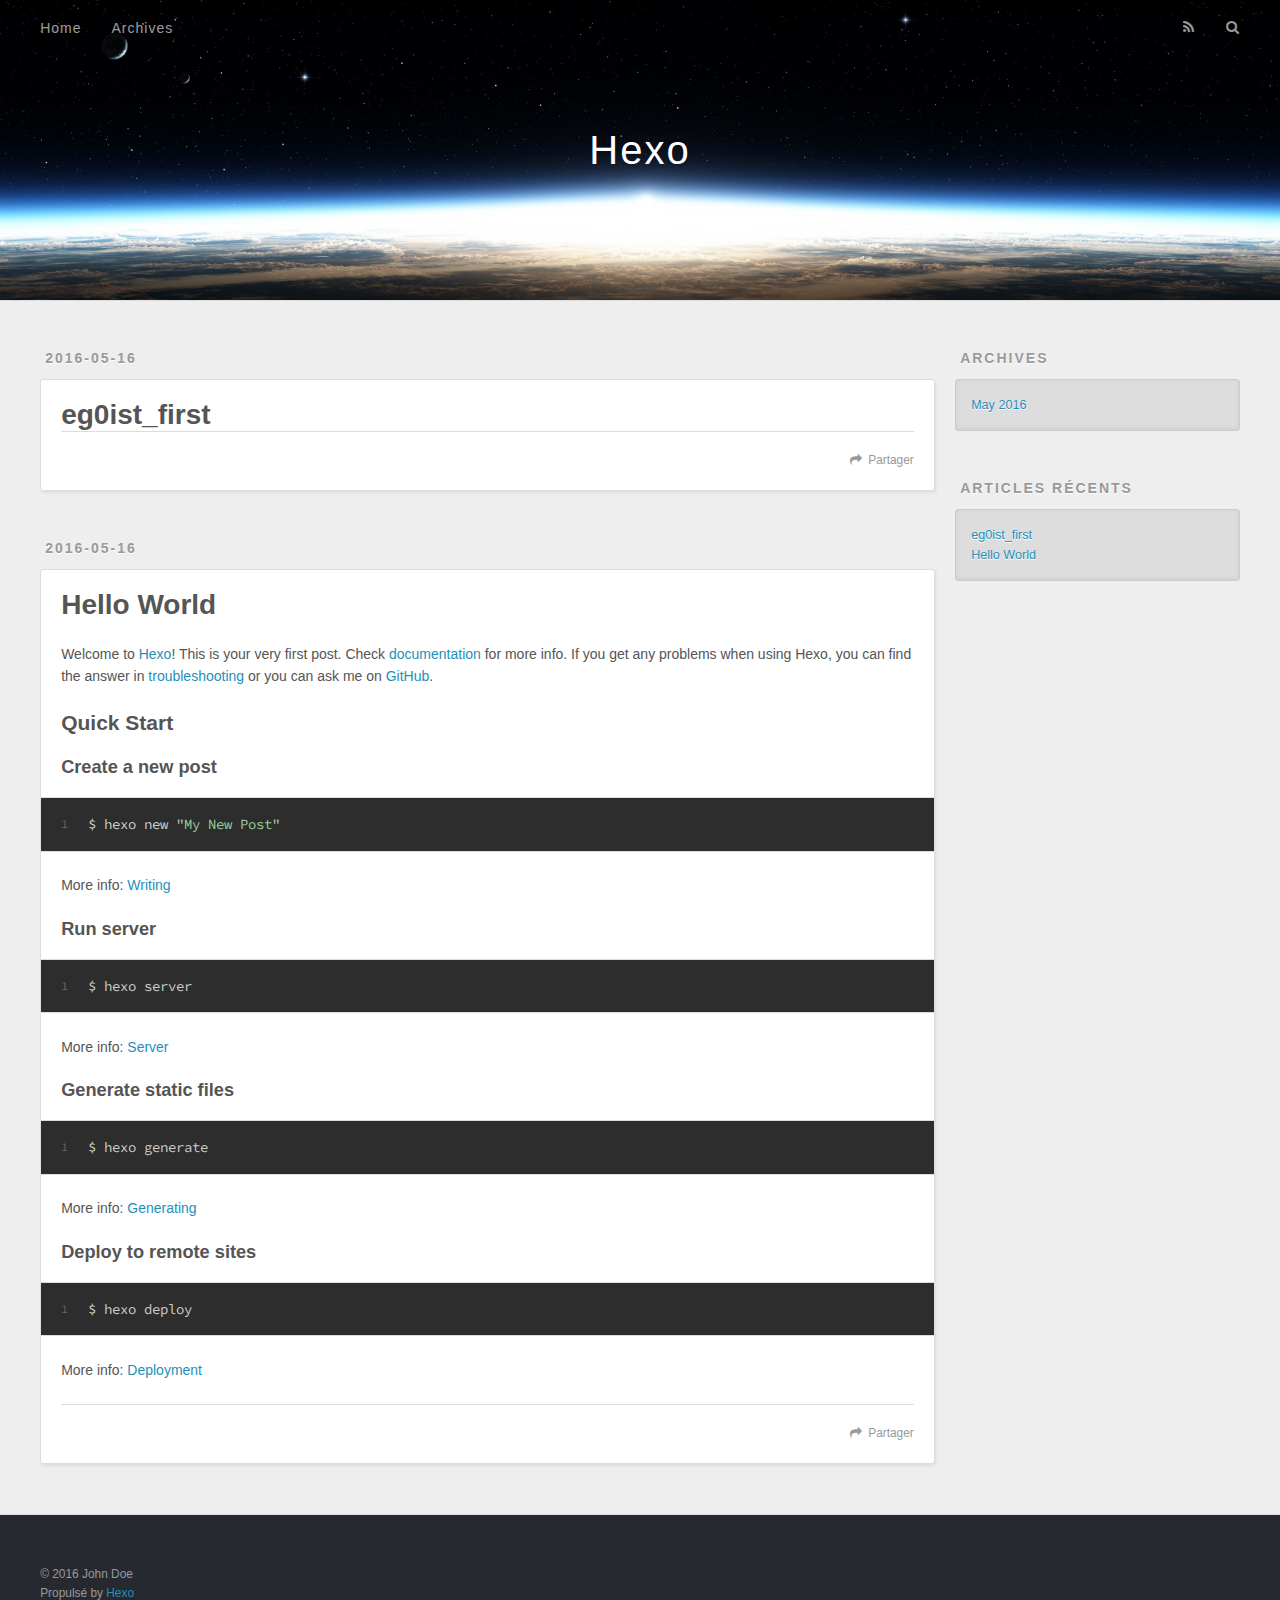
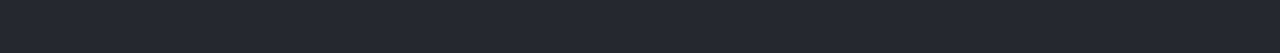
==== index.html @ 29743bec "Site updated: 2016-05-16 15:05:00" ====
<!DOCTYPE html>
<html>
<head>
  <meta charset="utf-8">
  
  <title>Hexo</title>
  <meta name="viewport" content="width=device-width, initial-scale=1, maximum-scale=1">
  <meta name="description">
<meta property="og:type" content="website">
<meta property="og:title" content="Hexo">
<meta property="og:url" content="http://yoursite.com/index.html">
<meta property="og:site_name" content="Hexo">
<meta property="og:description">
<meta name="twitter:card" content="summary">
<meta name="twitter:title" content="Hexo">
<meta name="twitter:description">
  
    <link rel="alternate" href="/atom.xml" title="Hexo" type="application/atom+xml">
  
  
    <link rel="icon" href="/favicon.png">
  
  
    <link href="//fonts.googleapis.com/css?family=Source+Code+Pro" rel="stylesheet" type="text/css">
  
  <link rel="stylesheet" href="/css/style.css">
  

</head>

<body>
  <div id="container">
    <div id="wrap">
      <header id="header">
  <div id="banner"></div>
  <div id="header-outer" class="outer">
    <div id="header-title" class="inner">
      <h1 id="logo-wrap">
        <a href="/" id="logo">Hexo</a>
      </h1>
      
    </div>
    <div id="header-inner" class="inner">
      <nav id="main-nav">
        <a id="main-nav-toggle" class="nav-icon"></a>
        
          <a class="main-nav-link" href="/">Home</a>
        
          <a class="main-nav-link" href="/archives">Archives</a>
        
      </nav>
      <nav id="sub-nav">
        
          <a id="nav-rss-link" class="nav-icon" href="/atom.xml" title="Flux RSS"></a>
        
        <a id="nav-search-btn" class="nav-icon" title="Rechercher"></a>
      </nav>
      <div id="search-form-wrap">
        <form action="//google.com/search" method="get" accept-charset="UTF-8" class="search-form"><input type="search" name="q" results="0" class="search-form-input" placeholder="Search"><button type="submit" class="search-form-submit">&#xF002;</button><input type="hidden" name="sitesearch" value="http://yoursite.com"></form>
      </div>
    </div>
  </div>
</header>
      <div class="outer">
        <section id="main">
  
    <article id="post-eg0ist-first" class="article article-type-post" itemscope itemprop="blogPost">
  <div class="article-meta">
    <a href="/2016/05/16/eg0ist-first/" class="article-date">
  <time datetime="2016-05-16T05:38:10.000Z" itemprop="datePublished">2016-05-16</time>
</a>
    
  </div>
  <div class="article-inner">
    
    
      <header class="article-header">
        
  
    <h1 itemprop="name">
      <a class="article-title" href="/2016/05/16/eg0ist-first/">eg0ist_first</a>
    </h1>
  

      </header>
    
    <div class="article-entry" itemprop="articleBody">
      
        
      
    </div>
    <footer class="article-footer">
      <a data-url="http://yoursite.com/2016/05/16/eg0ist-first/" data-id="cio9nic4m00001od2yfkl1qhm" class="article-share-link">Partager</a>
      
      
    </footer>
  </div>
  
</article>


  
    <article id="post-hello-world" class="article article-type-post" itemscope itemprop="blogPost">
  <div class="article-meta">
    <a href="/2016/05/16/hello-world/" class="article-date">
  <time datetime="2016-05-16T05:32:53.711Z" itemprop="datePublished">2016-05-16</time>
</a>
    
  </div>
  <div class="article-inner">
    
    
      <header class="article-header">
        
  
    <h1 itemprop="name">
      <a class="article-title" href="/2016/05/16/hello-world/">Hello World</a>
    </h1>
  

      </header>
    
    <div class="article-entry" itemprop="articleBody">
      
        <p>Welcome to <a href="https://hexo.io/" target="_blank" rel="external">Hexo</a>! This is your very first post. Check <a href="https://hexo.io/docs/" target="_blank" rel="external">documentation</a> for more info. If you get any problems when using Hexo, you can find the answer in <a href="https://hexo.io/docs/troubleshooting.html" target="_blank" rel="external">troubleshooting</a> or you can ask me on <a href="https://github.com/hexojs/hexo/issues" target="_blank" rel="external">GitHub</a>.</p>
<h2 id="Quick-Start"><a href="#Quick-Start" class="headerlink" title="Quick Start"></a>Quick Start</h2><h3 id="Create-a-new-post"><a href="#Create-a-new-post" class="headerlink" title="Create a new post"></a>Create a new post</h3><figure class="highlight bash"><table><tr><td class="gutter"><pre><span class="line">1</span><br></pre></td><td class="code"><pre><span class="line">$ hexo new <span class="string">"My New Post"</span></span><br></pre></td></tr></table></figure>
<p>More info: <a href="https://hexo.io/docs/writing.html" target="_blank" rel="external">Writing</a></p>
<h3 id="Run-server"><a href="#Run-server" class="headerlink" title="Run server"></a>Run server</h3><figure class="highlight bash"><table><tr><td class="gutter"><pre><span class="line">1</span><br></pre></td><td class="code"><pre><span class="line">$ hexo server</span><br></pre></td></tr></table></figure>
<p>More info: <a href="https://hexo.io/docs/server.html" target="_blank" rel="external">Server</a></p>
<h3 id="Generate-static-files"><a href="#Generate-static-files" class="headerlink" title="Generate static files"></a>Generate static files</h3><figure class="highlight bash"><table><tr><td class="gutter"><pre><span class="line">1</span><br></pre></td><td class="code"><pre><span class="line">$ hexo generate</span><br></pre></td></tr></table></figure>
<p>More info: <a href="https://hexo.io/docs/generating.html" target="_blank" rel="external">Generating</a></p>
<h3 id="Deploy-to-remote-sites"><a href="#Deploy-to-remote-sites" class="headerlink" title="Deploy to remote sites"></a>Deploy to remote sites</h3><figure class="highlight bash"><table><tr><td class="gutter"><pre><span class="line">1</span><br></pre></td><td class="code"><pre><span class="line">$ hexo deploy</span><br></pre></td></tr></table></figure>
<p>More info: <a href="https://hexo.io/docs/deployment.html" target="_blank" rel="external">Deployment</a></p>

      
    </div>
    <footer class="article-footer">
      <a data-url="http://yoursite.com/2016/05/16/hello-world/" data-id="cio9nic4m00011od2crev8d1u" class="article-share-link">Partager</a>
      
      
    </footer>
  </div>
  
</article>


  

</section>
        
          <aside id="sidebar">
  
    

  
    

  
    
  
    
  <div class="widget-wrap">
    <h3 class="widget-title">Archives</h3>
    <div class="widget">
      <ul class="archive-list"><li class="archive-list-item"><a class="archive-list-link" href="/archives/2016/05/">May 2016</a></li></ul>
    </div>
  </div>


  
    
  <div class="widget-wrap">
    <h3 class="widget-title">Articles récents</h3>
    <div class="widget">
      <ul>
        
          <li>
            <a href="/2016/05/16/eg0ist-first/">eg0ist_first</a>
          </li>
        
          <li>
            <a href="/2016/05/16/hello-world/">Hello World</a>
          </li>
        
      </ul>
    </div>
  </div>

  
</aside>
        
      </div>
      <footer id="footer">
  
  <div class="outer">
    <div id="footer-info" class="inner">
      &copy; 2016 John Doe<br>
      Propulsé by <a href="http://hexo.io/" target="_blank">Hexo</a>
    </div>
  </div>
</footer>
    </div>
    <nav id="mobile-nav">
  
    <a href="/" class="mobile-nav-link">Home</a>
  
    <a href="/archives" class="mobile-nav-link">Archives</a>
  
</nav>
    

<script src="//ajax.googleapis.com/ajax/libs/jquery/2.0.3/jquery.min.js"></script>


  <link rel="stylesheet" href="/fancybox/jquery.fancybox.css">
  <script src="/fancybox/jquery.fancybox.pack.js"></script>


<script src="/js/script.js"></script>

  </div>
</body>
</html>
---- css/style.css ----
body {
  width: 100%;
}
body:before,
body:after {
  content: "";
  display: table;
}
body:after {
  clear: both;
}
html,
body,
div,
span,
applet,
object,
iframe,
h1,
h2,
h3,
h4,
h5,
h6,
p,
blockquote,
pre,
a,
abbr,
acronym,
address,
big,
cite,
code,
del,
dfn,
em,
img,
ins,
kbd,
q,
s,
samp,
small,
strike,
strong,
sub,
sup,
tt,
var,
dl,
dt,
dd,
ol,
ul,
li,
fieldset,
form,
label,
legend,
table,
caption,
tbody,
tfoot,
thead,
tr,
th,
td {
  margin: 0;
  padding: 0;
  border: 0;
  outline: 0;
  font-weight: inherit;
  font-style: inherit;
  font-family: inherit;
  font-size: 100%;
  vertical-align: baseline;
}
body {
  line-height: 1;
  color: #000;
  background: #fff;
}
ol,
ul {
  list-style: none;
}
table {
  border-collapse: separate;
  border-spacing: 0;
  vertical-align: middle;
}
caption,
th,
td {
  text-align: left;
  font-weight: normal;
  vertical-align: middle;
}
a img {
  border: none;
}
input,
button {
  margin: 0;
  padding: 0;
}
input::-moz-focus-inner,
button::-moz-focus-inner {
  border: 0;
  padding: 0;
}
@font-face {
  font-family: FontAwesome;
  font-style: normal;
  font-weight: normal;
  src: url("fonts/fontawesome-webfont.eot?v=#4.0.3");
  src: url("fonts/fontawesome-webfont.eot?#iefix&v=#4.0.3") format("embedded-opentype"), url("fonts/fontawesome-webfont.woff?v=#4.0.3") format("woff"), url("fonts/fontawesome-webfont.ttf?v=#4.0.3") format("truetype"), url("fonts/fontawesome-webfont.svg#fontawesomeregular?v=#4.0.3") format("svg");
}
html,
body,
#container {
  height: 100%;
}
body {
  background: #eee;
  font: 14px "Helvetica Neue", Helvetica, Arial, sans-serif;
  -webkit-text-size-adjust: 100%;
}
.outer {
  max-width: 1220px;
  margin: 0 auto;
  padding: 0 20px;
}
.outer:before,
.outer:after {
  content: "";
  display: table;
}
.outer:after {
  clear: both;
}
.inner {
  display: inline;
  float: left;
  width: 98.33333333333333%;
  margin: 0 0.833333333333333%;
}
.left,
.alignleft {
  float: left;
}
.right,
.alignright {
  float: right;
}
.clear {
  clear: both;
}
#container {
  position: relative;
}
.mobile-nav-on {
  overflow: hidden;
}
#wrap {
  height: 100%;
  width: 100%;
  position: absolute;
  top: 0;
  left: 0;
  -webkit-transition: 0.2s ease-out;
  -moz-transition: 0.2s ease-out;
  -ms-transition: 0.2s ease-out;
  transition: 0.2s ease-out;
  z-index: 1;
  background: #eee;
}
.mobile-nav-on #wrap {
  left: 280px;
}
@media screen and (min-width: 768px) {
  #main {
    display: inline;
    float: left;
    width: 73.33333333333333%;
    margin: 0 0.833333333333333%;
  }
}
.article-date,
.article-category-link,
.archive-year,
.widget-title {
  text-decoration: none;
  text-transform: uppercase;
  letter-spacing: 2px;
  color: #999;
  margin-bottom: 1em;
  margin-left: 5px;
  line-height: 1em;
  text-shadow: 0 1px #fff;
  font-weight: bold;
}
.article-inner,
.archive-article-inner {
  background: #fff;
  -webkit-box-shadow: 1px 2px 3px #ddd;
  box-shadow: 1px 2px 3px #ddd;
  border: 1px solid #ddd;
  -webkit-border-radius: 3px;
  border-radius: 3px;
}
.article-entry h1,
.widget h1 {
  font-size: 2em;
}
.article-entry h2,
.widget h2 {
  font-size: 1.5em;
}
.article-entry h3,
.widget h3 {
  font-size: 1.3em;
}
.article-entry h4,
.widget h4 {
  font-size: 1.2em;
}
.article-entry h5,
.widget h5 {
  font-size: 1em;
}
.article-entry h6,
.widget h6 {
  font-size: 1em;
  color: #999;
}
.article-entry hr,
.widget hr {
  border: 1px dashed #ddd;
}
.article-entry strong,
.widget strong {
  font-weight: bold;
}
.article-entry em,
.widget em,
.article-entry cite,
.widget cite {
  font-style: italic;
}
.article-entry sup,
.widget sup,
.article-entry sub,
.widget sub {
  font-size: 0.75em;
  line-height: 0;
  position: relative;
  vertical-align: baseline;
}
.article-entry sup,
.widget sup {
  top: -0.5em;
}
.article-entry sub,
.widget sub {
  bottom: -0.2em;
}
.article-entry small,
.widget small {
  font-size: 0.85em;
}
.article-entry acronym,
.widget acronym,
.article-entry abbr,
.widget abbr {
  border-bottom: 1px dotted;
}
.article-entry ul,
.widget ul,
.article-entry ol,
.widget ol,
.article-entry dl,
.widget dl {
  margin: 0 20px;
  line-height: 1.6em;
}
.article-entry ul ul,
.widget ul ul,
.article-entry ol ul,
.widget ol ul,
.article-entry ul ol,
.widget ul ol,
.article-entry ol ol,
.widget ol ol {
  margin-top: 0;
  margin-bottom: 0;
}
.article-entry ul,
.widget ul {
  list-style: disc;
}
.article-entry ol,
.widget ol {
  list-style: decimal;
}
.article-entry dt,
.widget dt {
  font-weight: bold;
}
#header {
  height: 300px;
  position: relative;
  border-bottom: 1px solid #ddd;
}
#header:before,
#header:after {
  content: "";
  position: absolute;
  left: 0;
  right: 0;
  height: 40px;
}
#header:before {
  top: 0;
  background: -webkit-linear-gradient(rgba(0,0,0,0.2), transparent);
  background: -moz-linear-gradient(rgba(0,0,0,0.2), transparent);
  background: -ms-linear-gradient(rgba(0,0,0,0.2), transparent);
  background: linear-gradient(rgba(0,0,0,0.2), transparent);
}
#header:after {
  bottom: 0;
  background: -webkit-linear-gradient(transparent, rgba(0,0,0,0.2));
  background: -moz-linear-gradient(transparent, rgba(0,0,0,0.2));
  background: -ms-linear-gradient(transparent, rgba(0,0,0,0.2));
  background: linear-gradient(transparent, rgba(0,0,0,0.2));
}
#header-outer {
  height: 100%;
  position: relative;
}
#header-inner {
  position: relative;
  overflow: hidden;
}
#banner {
  position: absolute;
  top: 0;
  left: 0;
  width: 100%;
  height: 100%;
  background: url("images/banner.jpg") center #000;
  -webkit-background-size: cover;
  -moz-background-size: cover;
  background-size: cover;
  z-index: -1;
}
#header-title {
  text-align: center;
  height: 40px;
  position: absolute;
  top: 50%;
  left: 0;
  margin-top: -20px;
}
#logo,
#subtitle {
  text-decoration: none;
  color: #fff;
  font-weight: 300;
  text-shadow: 0 1px 4px rgba(0,0,0,0.3);
}
#logo {
  font-size: 40px;
  line-height: 40px;
  letter-spacing: 2px;
}
#subtitle {
  font-size: 16px;
  line-height: 16px;
  letter-spacing: 1px;
}
#subtitle-wrap {
  margin-top: 16px;
}
#main-nav {
  float: left;
  margin-left: -15px;
}
.nav-icon,
.main-nav-link {
  float: left;
  color: #fff;
  opacity: 0.6;
  text-decoration: none;
  text-shadow: 0 1px rgba(0,0,0,0.2);
  -webkit-transition: opacity 0.2s;
  -moz-transition: opacity 0.2s;
  -ms-transition: opacity 0.2s;
  transition: opacity 0.2s;
  display: block;
  padding: 20px 15px;
}
.nav-icon:hover,
.main-nav-link:hover {
  opacity: 1;
}
.nav-icon {
  font-family: FontAwesome;
  text-align: center;
  font-size: 14px;
  width: 14px;
  height: 14px;
  padding: 20px 15px;
  position: relative;
  cursor: pointer;
}
.main-nav-link {
  font-weight: 300;
  letter-spacing: 1px;
}
@media screen and (max-width: 479px) {
  .main-nav-link {
    display: none;
  }
}
#main-nav-toggle {
  display: none;
}
#main-nav-toggle:before {
  content: "\f0c9";
}
@media screen and (max-width: 479px) {
  #main-nav-toggle {
    display: block;
  }
}
#sub-nav {
  float: right;
  margin-right: -15px;
}
#nav-rss-link:before {
  content: "\f09e";
}
#nav-search-btn:before {
  content: "\f002";
}
#search-form-wrap {
  position: absolute;
  top: 15px;
  width: 150px;
  height: 30px;
  right: -150px;
  opacity: 0;
  -webkit-transition: 0.2s ease-out;
  -moz-transition: 0.2s ease-out;
  -ms-transition: 0.2s ease-out;
  transition: 0.2s ease-out;
}
#search-form-wrap.on {
  opacity: 1;
  right: 0;
}
@media screen and (max-width: 479px) {
  #search-form-wrap {
    width: 100%;
    right: -100%;
  }
}
.search-form {
  position: absolute;
  top: 0;
  left: 0;
  right: 0;
  background: #fff;
  padding: 5px 15px;
  -webkit-border-radius: 15px;
  border-radius: 15px;
  -webkit-box-shadow: 0 0 10px rgba(0,0,0,0.3);
  box-shadow: 0 0 10px rgba(0,0,0,0.3);
}
.search-form-input {
  border: none;
  background: none;
  color: #555;
  width: 100%;
  font: 13px "Helvetica Neue", Helvetica, Arial, sans-serif;
  outline: none;
}
.search-form-input::-webkit-search-results-decoration,
.search-form-input::-webkit-search-cancel-button {
  -webkit-appearance: none;
}
.search-form-submit {
  position: absolute;
  top: 50%;
  right: 10px;
  margin-top: -7px;
  font: 13px FontAwesome;
  border: none;
  background: none;
  color: #bbb;
  cursor: pointer;
}
.search-form-submit:hover,
.search-form-submit:focus {
  color: #777;
}
.article {
  margin: 50px 0;
}
.article-inner {
  overflow: hidden;
}
.article-meta:before,
.article-meta:after {
  content: "";
  display: table;
}
.article-meta:after {
  clear: both;
}
.article-date {
  float: left;
}
.article-category {
  float: left;
  line-height: 1em;
  color: #ccc;
  text-shadow: 0 1px #fff;
  margin-left: 8px;
}
.article-category:before {
  content: "\2022";
}
.article-category-link {
  margin: 0 12px 1em;
}
.article-header {
  padding: 20px 20px 0;
}
.article-title {
  text-decoration: none;
  font-size: 2em;
  font-weight: bold;
  color: #555;
  line-height: 1.1em;
  -webkit-transition: color 0.2s;
  -moz-transition: color 0.2s;
  -ms-transition: color 0.2s;
  transition: color 0.2s;
}
a.article-title:hover {
  color: #258fb8;
}
.article-entry {
  color: #555;
  padding: 0 20px;
}
.article-entry:before,
.article-entry:after {
  content: "";
  display: table;
}
.article-entry:after {
  clear: both;
}
.article-entry p,
.article-entry table {
  line-height: 1.6em;
  margin: 1.6em 0;
}
.article-entry h1,
.article-entry h2,
.article-entry h3,
.article-entry h4,
.article-entry h5,
.article-entry h6 {
  font-weight: bold;
}
.article-entry h1,
.article-entry h2,
.article-entry h3,
.article-entry h4,
.article-entry h5,
.article-entry h6 {
  line-height: 1.1em;
  margin: 1.1em 0;
}
.article-entry a {
  color: #258fb8;
  text-decoration: none;
}
.article-entry a:hover {
  text-decoration: underline;
}
.article-entry ul,
.article-entry ol,
.article-entry dl {
  margin-top: 1.6em;
  margin-bottom: 1.6em;
}
.article-entry img,
.article-entry video {
  max-width: 100%;
  height: auto;
  display: block;
  margin: auto;
}
.article-entry iframe {
  border: none;
}
.article-entry table {
  width: 100%;
  border-collapse: collapse;
  border-spacing: 0;
}
.article-entry th {
  font-weight: bold;
  border-bottom: 3px solid #ddd;
  padding-bottom: 0.5em;
}
.article-entry td {
  border-bottom: 1px solid #ddd;
  padding: 10px 0;
}
.article-entry blockquote {
  font-family: Georgia, "Times New Roman", serif;
  font-size: 1.4em;
  margin: 1.6em 20px;
  text-align: center;
}
.article-entry blockquote footer {
  font-size: 14px;
  margin: 1.6em 0;
  font-family: "Helvetica Neue", Helvetica, Arial, sans-serif;
}
.article-entry blockquote footer cite:before {
  content: "—";
  padding: 0 0.5em;
}
.article-entry .pullquote {
  text-align: left;
  width: 45%;
  margin: 0;
}
.article-entry .pullquote.left {
  margin-left: 0.5em;
  margin-right: 1em;
}
.article-entry .pullquote.right {
  margin-right: 0.5em;
  margin-left: 1em;
}
.article-entry .caption {
  color: #999;
  display: block;
  font-size: 0.9em;
  margin-top: 0.5em;
  position: relative;
  text-align: center;
}
.article-entry .video-container {
  position: relative;
  padding-top: 56.25%;
  height: 0;
  overflow: hidden;
}
.article-entry .video-container iframe,
.article-entry .video-container object,
.article-entry .video-container embed {
  position: absolute;
  top: 0;
  left: 0;
  width: 100%;
  height: 100%;
  margin-top: 0;
}
.article-more-link a {
  display: inline-block;
  line-height: 1em;
  padding: 6px 15px;
  -webkit-border-radius: 15px;
  border-radius: 15px;
  background: #eee;
  color: #999;
  text-shadow: 0 1px #fff;
  text-decoration: none;
}
.article-more-link a:hover {
  background: #258fb8;
  color: #fff;
  text-decoration: none;
  text-shadow: 0 1px #1e7293;
}
.article-footer {
  font-size: 0.85em;
  line-height: 1.6em;
  border-top: 1px solid #ddd;
  padding-top: 1.6em;
  margin: 0 20px 20px;
}
.article-footer:before,
.article-footer:after {
  content: "";
  display: table;
}
.article-footer:after {
  clear: both;
}
.article-footer a {
  color: #999;
  text-decoration: none;
}
.article-footer a:hover {
  color: #555;
}
.article-tag-list-item {
  float: left;
  margin-right: 10px;
}
.article-tag-list-link:before {
  content: "#";
}
.article-comment-link {
  float: right;
}
.article-comment-link:before {
  content: "\f075";
  font-family: FontAwesome;
  padding-right: 8px;
}
.article-share-link {
  cursor: pointer;
  float: right;
  margin-left: 20px;
}
.article-share-link:before {
  content: "\f064";
  font-family: FontAwesome;
  padding-right: 6px;
}
#article-nav {
  position: relative;
}
#article-nav:before,
#article-nav:after {
  content: "";
  display: table;
}
#article-nav:after {
  clear: both;
}
@media screen and (min-width: 768px) {
  #article-nav {
    margin: 50px 0;
  }
  #article-nav:before {
    width: 8px;
    height: 8px;
    position: absolute;
    top: 50%;
    left: 50%;
    margin-top: -4px;
    margin-left: -4px;
    content: "";
    -webkit-border-radius: 50%;
    border-radius: 50%;
    background: #ddd;
    -webkit-box-shadow: 0 1px 2px #fff;
    box-shadow: 0 1px 2px #fff;
  }
}
.article-nav-link-wrap {
  text-decoration: none;
  text-shadow: 0 1px #fff;
  color: #999;
  -webkit-box-sizing: border-box;
  -moz-box-sizing: border-box;
  box-sizing: border-box;
  margin-top: 50px;
  text-align: center;
  display: block;
}
.article-nav-link-wrap:hover {
  color: #555;
}
@media screen and (min-width: 768px) {
  .article-nav-link-wrap {
    width: 50%;
    margin-top: 0;
  }
}
@media screen and (min-width: 768px) {
  #article-nav-newer {
    float: left;
    text-align: right;
    padding-right: 20px;
  }
}
@media screen and (min-width: 768px) {
  #article-nav-older {
    float: right;
    text-align: left;
    padding-left: 20px;
  }
}
.article-nav-caption {
  text-transform: uppercase;
  letter-spacing: 2px;
  color: #ddd;
  line-height: 1em;
  font-weight: bold;
}
#article-nav-newer .article-nav-caption {
  margin-right: -2px;
}
.article-nav-title {
  font-size: 0.85em;
  line-height: 1.6em;
  margin-top: 0.5em;
}
.article-share-box {
  position: absolute;
  display: none;
  background: #fff;
  -webkit-box-shadow: 1px 2px 10px rgba(0,0,0,0.2);
  box-shadow: 1px 2px 10px rgba(0,0,0,0.2);
  -webkit-border-radius: 3px;
  border-radius: 3px;
  margin-left: -145px;
  overflow: hidden;
  z-index: 1;
}
.article-share-box.on {
  display: block;
}
.article-share-input {
  width: 100%;
  background: none;
  -webkit-box-sizing: border-box;
  -moz-box-sizing: border-box;
  box-sizing: border-box;
  font: 14px "Helvetica Neue", Helvetica, Arial, sans-serif;
  padding: 0 15px;
  color: #555;
  outline: none;
  border: 1px solid #ddd;
  -webkit-border-radius: 3px 3px 0 0;
  border-radius: 3px 3px 0 0;
  height: 36px;
  line-height: 36px;
}
.article-share-links {
  background: #eee;
}
.article-share-links:before,
.article-share-links:after {
  content: "";
  display: table;
}
.article-share-links:after {
  clear: both;
}
.article-share-twitter,
.article-share-facebook,
.article-share-pinterest,
.article-share-google {
  width: 50px;
  height: 36px;
  display: block;
  float: left;
  position: relative;
  color: #999;
  text-shadow: 0 1px #fff;
}
.article-share-twitter:before,
.article-share-facebook:before,
.article-share-pinterest:before,
.article-share-google:before {
  font-size: 20px;
  font-family: FontAwesome;
  width: 20px;
  height: 20px;
  position: absolute;
  top: 50%;
  left: 50%;
  margin-top: -10px;
  margin-left: -10px;
  text-align: center;
}
.article-share-twitter:hover,
.article-share-facebook:hover,
.article-share-pinterest:hover,
.article-share-google:hover {
  color: #fff;
}
.article-share-twitter:before {
  content: "\f099";
}
.article-share-twitter:hover {
  background: #00aced;
  text-shadow: 0 1px #008abe;
}
.article-share-facebook:before {
  content: "\f09a";
}
.article-share-facebook:hover {
  background: #3b5998;
  text-shadow: 0 1px #2f477a;
}
.article-share-pinterest:before {
  content: "\f0d2";
}
.article-share-pinterest:hover {
  background: #cb2027;
  text-shadow: 0 1px #a21a1f;
}
.article-share-google:before {
  content: "\f0d5";
}
.article-share-google:hover {
  background: #dd4b39;
  text-shadow: 0 1px #be3221;
}
.article-gallery {
  background: #000;
  position: relative;
}
.article-gallery-photos {
  position: relative;
  overflow: hidden;
}
.article-gallery-img {
  display: none;
  max-width: 100%;
}
.article-gallery-img:first-child {
  display: block;
}
.article-gallery-img.loaded {
  position: absolute;
  display: block;
}
.article-gallery-img img {
  display: block;
  max-width: 100%;
  margin: 0 auto;
}
#comments {
  background: #fff;
  -webkit-box-shadow: 1px 2px 3px #ddd;
  box-shadow: 1px 2px 3px #ddd;
  padding: 20px;
  border: 1px solid #ddd;
  -webkit-border-radius: 3px;
  border-radius: 3px;
  margin: 50px 0;
}
#comments a {
  color: #258fb8;
}
.archives-wrap {
  margin: 50px 0;
}
.archives:before,
.archives:after {
  content: "";
  display: table;
}
.archives:after {
  clear: both;
}
.archive-year-wrap {
  margin-bottom: 1em;
}
.archives {
  -webkit-column-gap: 10px;
  -moz-column-gap: 10px;
  column-gap: 10px;
}
@media screen and (min-width: 480px) and (max-width: 767px) {
  .archives {
    -webkit-column-count: 2;
    -moz-column-count: 2;
    column-count: 2;
  }
}
@media screen and (min-width: 768px) {
  .archives {
    -webkit-column-count: 3;
    -moz-column-count: 3;
    column-count: 3;
  }
}
.archive-article {
  -webkit-column-break-inside: avoid;
  page-break-inside: avoid;
  overflow: hidden;
  break-inside: avoid-column;
}
.archive-article-inner {
  padding: 10px;
  margin-bottom: 15px;
}
.archive-article-title {
  text-decoration: none;
  font-weight: bold;
  color: #555;
  -webkit-transition: color 0.2s;
  -moz-transition: color 0.2s;
  -ms-transition: color 0.2s;
  transition: color 0.2s;
  line-height: 1.6em;
}
.archive-article-title:hover {
  color: #258fb8;
}
.archive-article-footer {
  margin-top: 1em;
}
.archive-article-date {
  color: #999;
  text-decoration: none;
  font-size: 0.85em;
  line-height: 1em;
  margin-bottom: 0.5em;
  display: block;
}
#page-nav {
  margin: 50px auto;
  background: #fff;
  -webkit-box-shadow: 1px 2px 3px #ddd;
  box-shadow: 1px 2px 3px #ddd;
  border: 1px solid #ddd;
  -webkit-border-radius: 3px;
  border-radius: 3px;
  text-align: center;
  color: #999;
  overflow: hidden;
}
#page-nav:before,
#page-nav:after {
  content: "";
  display: table;
}
#page-nav:after {
  clear: both;
}
#page-nav a,
#page-nav span {
  padding: 10px 20px;
  line-height: 1;
  height: 2ex;
}
#page-nav a {
  color: #999;
  text-decoration: none;
}
#page-nav a:hover {
  background: #999;
  color: #fff;
}
#page-nav .prev {
  float: left;
}
#page-nav .next {
  float: right;
}
#page-nav .page-number {
  display: inline-block;
}
@media screen and (max-width: 479px) {
  #page-nav .page-number {
    display: none;
  }
}
#page-nav .current {
  color: #555;
  font-weight: bold;
}
#page-nav .space {
  color: #ddd;
}
#footer {
  background: #262a30;
  padding: 50px 0;
  border-top: 1px solid #ddd;
  color: #999;
}
#footer a {
  color: #258fb8;
  text-decoration: none;
}
#footer a:hover {
  text-decoration: underline;
}
#footer-info {
  line-height: 1.6em;
  font-size: 0.85em;
}
.article-entry pre,
.article-entry .highlight {
  background: #2d2d2d;
  margin: 0 -20px;
  padding: 15px 20px;
  border-style: solid;
  border-color: #ddd;
  border-width: 1px 0;
  overflow: auto;
  color: #ccc;
  line-height: 22.400000000000002px;
}
.article-entry .highlight .gutter pre,
.article-entry .gist .gist-file .gist-data .line-numbers {
  color: #666;
  font-size: 0.85em;
}
.article-entry pre,
.article-entry code {
  font-family: "Source Code Pro", Consolas, Monaco, Menlo, Consolas, monospace;
}
.article-entry code {
  background: #eee;
  text-shadow: 0 1px #fff;
  padding: 0 0.3em;
}
.article-entry pre code {
  background: none;
  text-shadow: none;
  padding: 0;
}
.article-entry .highlight pre {
  border: none;
  margin: 0;
  padding: 0;
}
.article-entry .highlight table {
  margin: 0;
  width: auto;
}
.article-entry .highlight td {
  border: none;
  padding: 0;
}
.article-entry .highlight figcaption {
  font-size: 0.85em;
  color: #999;
  line-height: 1em;
  margin-bottom: 1em;
}
.article-entry .highlight figcaption:before,
.article-entry .highlight figcaption:after {
  content: "";
  display: table;
}
.article-entry .highlight figcaption:after {
  clear: both;
}
.article-entry .highlight figcaption a {
  float: right;
}
.article-entry .highlight .gutter pre {
  text-align: right;
  padding-right: 20px;
}
.article-entry .highlight .line {
  height: 22.400000000000002px;
}
.article-entry .highlight .line.marked {
  background: #515151;
}
.article-entry .gist {
  margin: 0 -20px;
  border-style: solid;
  border-color: #ddd;
  border-width: 1px 0;
  background: #2d2d2d;
  padding: 15px 20px 15px 0;
}
.article-entry .gist .gist-file {
  border: none;
  font-family: "Source Code Pro", Consolas, Monaco, Menlo, Consolas, monospace;
  margin: 0;
}
.article-entry .gist .gist-file .gist-data {
  background: none;
  border: none;
}
.article-entry .gist .gist-file .gist-data .line-numbers {
  background: none;
  border: none;
  padding: 0 20px 0 0;
}
.article-entry .gist .gist-file .gist-data .line-data {
  padding: 0 !important;
}
.article-entry .gist .gist-file .highlight {
  margin: 0;
  padding: 0;
  border: none;
}
.article-entry .gist .gist-file .gist-meta {
  background: #2d2d2d;
  color: #999;
  font: 0.85em "Helvetica Neue", Helvetica, Arial, sans-serif;
  text-shadow: 0 0;
  padding: 0;
  margin-top: 1em;
  margin-left: 20px;
}
.article-entry .gist .gist-file .gist-meta a {
  color: #258fb8;
  font-weight: normal;
}
.article-entry .gist .gist-file .gist-meta a:hover {
  text-decoration: underline;
}
pre .comment,
pre .title {
  color: #999;
}
pre .variable,
pre .attribute,
pre .tag,
pre .regexp,
pre .ruby .constant,
pre .xml .tag .title,
pre .xml .pi,
pre .xml .doctype,
pre .html .doctype,
pre .css .id,
pre .css .class,
pre .css .pseudo {
  color: #f2777a;
}
pre .number,
pre .preprocessor,
pre .built_in,
pre .literal,
pre .params,
pre .constant {
  color: #f99157;
}
pre .class,
pre .ruby .class .title,
pre .css .rules .attribute {
  color: #9c9;
}
pre .string,
pre .value,
pre .inheritance,
pre .header,
pre .ruby .symbol,
pre .xml .cdata {
  color: #9c9;
}
pre .css .hexcolor {
  color: #6cc;
}
pre .function,
pre .python .decorator,
pre .python .title,
pre .ruby .function .title,
pre .ruby .title .keyword,
pre .perl .sub,
pre .javascript .title,
pre .coffeescript .title {
  color: #69c;
}
pre .keyword,
pre .javascript .function {
  color: #c9c;
}
@media screen and (max-width: 479px) {
  #mobile-nav {
    position: absolute;
    top: 0;
    left: 0;
    width: 280px;
    height: 100%;
    background: #191919;
    border-right: 1px solid #fff;
  }
}
@media screen and (max-width: 479px) {
  .mobile-nav-link {
    display: block;
    color: #999;
    text-decoration: none;
    padding: 15px 20px;
    font-weight: bold;
  }
  .mobile-nav-link:hover {
    color: #fff;
  }
}
@media screen and (min-width: 768px) {
  #sidebar {
    display: inline;
    float: left;
    width: 23.333333333333332%;
    margin: 0 0.833333333333333%;
  }
}
.widget-wrap {
  margin: 50px 0;
}
.widget {
  color: #777;
  text-shadow: 0 1px #fff;
  background: #ddd;
  -webkit-box-shadow: 0 -1px 4px #ccc inset;
  box-shadow: 0 -1px 4px #ccc inset;
  border: 1px solid #ccc;
  padding: 15px;
  -webkit-border-radius: 3px;
  border-radius: 3px;
}
.widget a {
  color: #258fb8;
  text-decoration: none;
}
.widget a:hover {
  text-decoration: underline;
}
.widget ul ul,
.widget ol ul,
.widget dl ul,
.widget ul ol,
.widget ol ol,
.widget dl ol,
.widget ul dl,
.widget ol dl,
.widget dl dl {
  margin-left: 15px;
  list-style: disc;
}
.widget {
  line-height: 1.6em;
  word-wrap: break-word;
  font-size: 0.9em;
}
.widget ul,
.widget ol {
  list-style: none;
  margin: 0;
}
.widget ul ul,
.widget ol ul,
.widget ul ol,
.widget ol ol {
  margin: 0 20px;
}
.widget ul ul,
.widget ol ul {
  list-style: disc;
}
.widget ul ol,
.widget ol ol {
  list-style: decimal;
}
.category-list-count,
.tag-list-count,
.archive-list-count {
  padding-left: 5px;
  color: #999;
  font-size: 0.85em;
}
.category-list-count:before,
.tag-list-count:before,
.archive-list-count:before {
  content: "(";
}
.category-list-count:after,
.tag-list-count:after,
.archive-list-count:after {
  content: ")";
}
.tagcloud a {
  margin-right: 5px;
  display: inline-block;
}
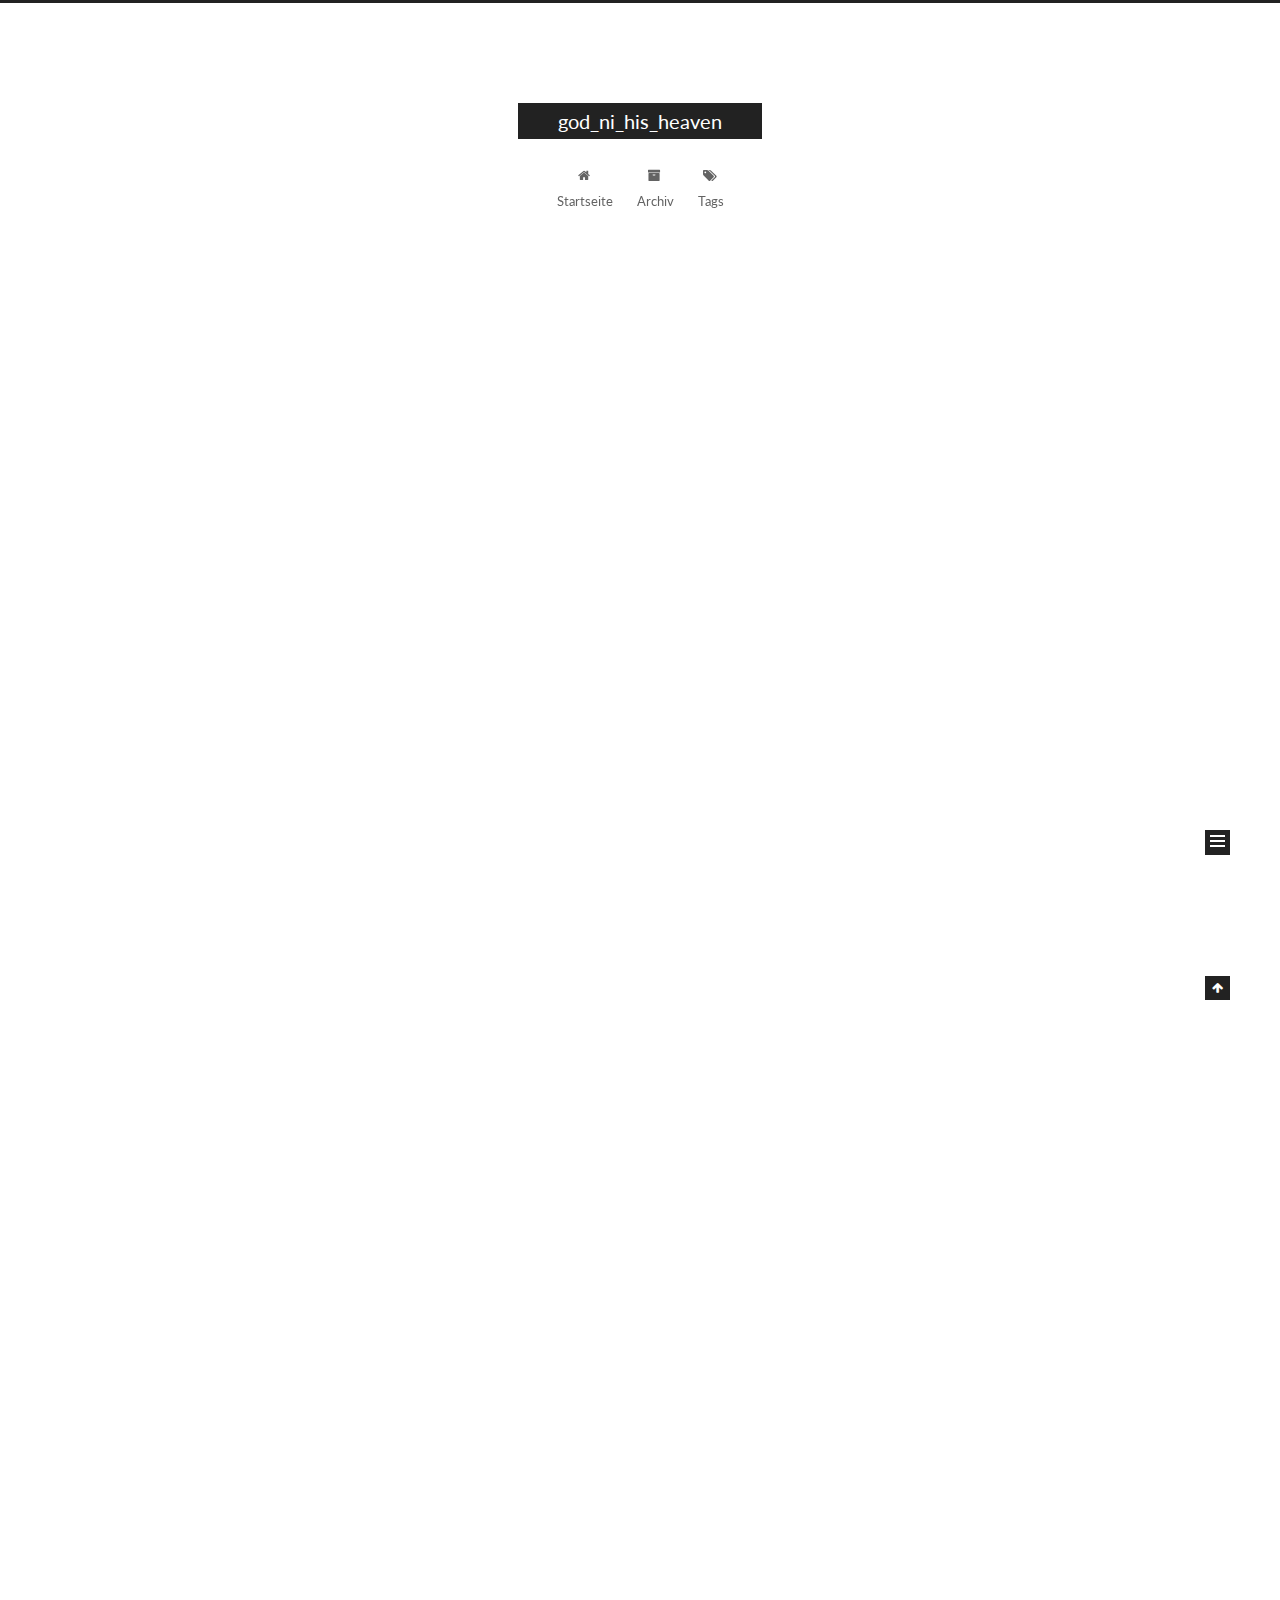
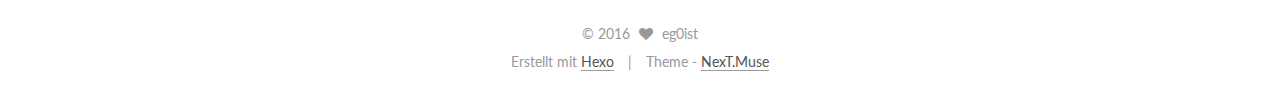
==== commit 4da1839d: "Site updated: 2016-05-16 18:09:21" ====
--- a/index.html
+++ b/index.html
@@ -1,128 +1,376 @@
-<!DOCTYPE html>
-<html>
+<!doctype html>
+
+
+
+  
+
+
+<html class="theme-next muse use-motion">
 <head>
-  <meta charset="utf-8">
-  
-  <title>Hexo</title>
-  <meta name="viewport" content="width=device-width, initial-scale=1, maximum-scale=1">
-  <meta name="description">
+  <meta charset="UTF-8"/>
+<meta http-equiv="X-UA-Compatible" content="IE=edge,chrome=1" />
+<meta name="viewport" content="width=device-width, initial-scale=1, maximum-scale=1"/>
+
+
+
+<meta http-equiv="Cache-Control" content="no-transform" />
+<meta http-equiv="Cache-Control" content="no-siteapp" />
+
+
+
+
+
+
+
+
+
+
+
+
+  
+  
+  <link href="/vendors/fancybox/source/jquery.fancybox.css?v=2.1.5" rel="stylesheet" type="text/css" />
+
+
+
+
+  
+  
+  
+  
+
+  
+    
+    
+  
+
+  
+
+  
+
+  
+
+  
+
+  
+    
+    
+    <link href="//fonts.googleapis.com/css?family=Lato:300,300italic,400,400italic,700,700italic&subset=latin,latin-ext" rel="stylesheet" type="text/css">
+  
+
+
+
+
+
+
+<link href="/vendors/font-awesome/css/font-awesome.min.css?v=4.4.0" rel="stylesheet" type="text/css" />
+
+<link href="/css/main.css?v=5.0.1" rel="stylesheet" type="text/css" />
+
+
+  <meta name="keywords" content="Hexo, NexT" />
+
+
+
+
+
+
+
+
+  <link rel="shortcut icon" type="image/x-icon" href="/favicon.ico?v=5.0.1" />
+
+
+
+
+
+
+<meta name="description" content="hello world">
 <meta property="og:type" content="website">
-<meta property="og:title" content="Hexo">
+<meta property="og:title" content="god_ni_his_heaven">
 <meta property="og:url" content="http://yoursite.com/index.html">
-<meta property="og:site_name" content="Hexo">
-<meta property="og:description">
+<meta property="og:site_name" content="god_ni_his_heaven">
+<meta property="og:description" content="hello world">
 <meta name="twitter:card" content="summary">
-<meta name="twitter:title" content="Hexo">
-<meta name="twitter:description">
-  
-    <link rel="alternate" href="/atom.xml" title="Hexo" type="application/atom+xml">
-  
-  
-    <link rel="icon" href="/favicon.png">
-  
-  
-    <link href="//fonts.googleapis.com/css?family=Source+Code+Pro" rel="stylesheet" type="text/css">
-  
-  <link rel="stylesheet" href="/css/style.css">
-  
-
+<meta name="twitter:title" content="god_ni_his_heaven">
+<meta name="twitter:description" content="hello world">
+
+
+
+<script type="text/javascript" id="hexo.configuration">
+  var NexT = window.NexT || {};
+  var CONFIG = {
+    scheme: 'Muse',
+    sidebar: {"position":"left","display":"post"},
+    fancybox: true,
+    motion: true,
+    duoshuo: {
+      userId: 0,
+      author: 'Author'
+    }
+  };
+</script>
+
+  <title> god_ni_his_heaven </title>
 </head>
 
-<body>
-  <div id="container">
-    <div id="wrap">
-      <header id="header">
-  <div id="banner"></div>
-  <div id="header-outer" class="outer">
-    <div id="header-title" class="inner">
-      <h1 id="logo-wrap">
-        <a href="/" id="logo">Hexo</a>
-      </h1>
-      
-    </div>
-    <div id="header-inner" class="inner">
-      <nav id="main-nav">
-        <a id="main-nav-toggle" class="nav-icon"></a>
-        
-          <a class="main-nav-link" href="/">Home</a>
-        
-          <a class="main-nav-link" href="/archives">Archives</a>
-        
-      </nav>
-      <nav id="sub-nav">
-        
-          <a id="nav-rss-link" class="nav-icon" href="/atom.xml" title="Flux RSS"></a>
-        
-        <a id="nav-search-btn" class="nav-icon" title="Rechercher"></a>
-      </nav>
-      <div id="search-form-wrap">
-        <form action="//google.com/search" method="get" accept-charset="UTF-8" class="search-form"><input type="search" name="q" results="0" class="search-form-input" placeholder="Search"><button type="submit" class="search-form-submit">&#xF002;</button><input type="hidden" name="sitesearch" value="http://yoursite.com"></form>
-      </div>
-    </div>
+<body itemscope itemtype="http://schema.org/WebPage" lang="chinese">
+
+  
+
+
+
+
+
+
+
+
+
+
+  
+  
+    
+  
+
+  <div class="container one-collumn sidebar-position-left 
+   page-home 
+ ">
+    <div class="headband"></div>
+
+    <header id="header" class="header" itemscope itemtype="http://schema.org/WPHeader">
+      <div class="header-inner"><div class="site-meta ">
+  
+
+  <div class="custom-logo-site-title">
+    <a href="/"  class="brand" rel="start">
+      <span class="logo-line-before"><i></i></span>
+      <span class="site-title">god_ni_his_heaven</span>
+      <span class="logo-line-after"><i></i></span>
+    </a>
   </div>
-</header>
-      <div class="outer">
-        <section id="main">
-  
-    <article id="post-eg0ist-first" class="article article-type-post" itemscope itemprop="blogPost">
-  <div class="article-meta">
-    <a href="/2016/05/16/eg0ist-first/" class="article-date">
-  <time datetime="2016-05-16T05:38:10.000Z" itemprop="datePublished">2016-05-16</time>
-</a>
-    
-  </div>
-  <div class="article-inner">
-    
-    
-      <header class="article-header">
-        
-  
-    <h1 itemprop="name">
-      <a class="article-title" href="/2016/05/16/eg0ist-first/">eg0ist_first</a>
-    </h1>
-  
-
+  <p class="site-subtitle"></p>
+</div>
+
+<div class="site-nav-toggle">
+  <button>
+    <span class="btn-bar"></span>
+    <span class="btn-bar"></span>
+    <span class="btn-bar"></span>
+  </button>
+</div>
+
+<nav class="site-nav">
+  
+
+  
+    <ul id="menu" class="menu">
+      
+        
+        <li class="menu-item menu-item-home">
+          <a href="/" rel="section">
+            
+              <i class="menu-item-icon fa fa-fw fa-home"></i> <br />
+            
+            Startseite
+          </a>
+        </li>
+      
+        
+        <li class="menu-item menu-item-archives">
+          <a href="/archives" rel="section">
+            
+              <i class="menu-item-icon fa fa-fw fa-archive"></i> <br />
+            
+            Archiv
+          </a>
+        </li>
+      
+        
+        <li class="menu-item menu-item-tags">
+          <a href="/tags" rel="section">
+            
+              <i class="menu-item-icon fa fa-fw fa-tags"></i> <br />
+            
+            Tags
+          </a>
+        </li>
+      
+
+      
+    </ul>
+  
+
+  
+</nav>
+
+ </div>
+    </header>
+
+    <main id="main" class="main">
+      <div class="main-inner">
+        <div class="content-wrap">
+          <div id="content" class="content">
+            
+  <section id="posts" class="posts-expand">
+    
+      
+
+  
+  
+
+  
+  
+  
+
+  <article class="post post-type-normal " itemscope itemtype="http://schema.org/Article">
+
+    
+      <header class="post-header">
+
+        
+        
+          <h1 class="post-title" itemprop="name headline">
+            
+            
+              
+                
+                <a class="post-title-link" href="/2016/05/16/eg0ist-first/" itemprop="url">
+                  eg0ist_first
+                </a>
+              
+            
+          </h1>
+        
+
+        <div class="post-meta">
+          <span class="post-time">
+            <span class="post-meta-item-icon">
+              <i class="fa fa-calendar-o"></i>
+            </span>
+            <span class="post-meta-item-text">Veröffentlicht am</span>
+            <time itemprop="dateCreated" datetime="2016-05-16T13:38:10+08:00" content="2016-05-16">
+              2016-05-16
+            </time>
+          </span>
+
+          
+
+          
+            
+          
+
+          
+
+          
+          
+
+          
+        </div>
       </header>
     
-    <div class="article-entry" itemprop="articleBody">
-      
-        
-      
-    </div>
-    <footer class="article-footer">
-      <a data-url="http://yoursite.com/2016/05/16/eg0ist-first/" data-id="cio9nic4m00001od2yfkl1qhm" class="article-share-link">Partager</a>
-      
+
+
+    <div class="post-body" itemprop="articleBody">
+
+      
+      
+
+      
+        
+          
+            
+          
+        
+      
+    </div>
+
+    <div>
+      
+    </div>
+
+    <div>
+      
+    </div>
+
+    <footer class="post-footer">
+      
+
+      
+
+      
+      
+        <div class="post-eof"></div>
       
     </footer>
-  </div>
-  
-</article>
-
-
-  
-    <article id="post-hello-world" class="article article-type-post" itemscope itemprop="blogPost">
-  <div class="article-meta">
-    <a href="/2016/05/16/hello-world/" class="article-date">
-  <time datetime="2016-05-16T05:32:53.711Z" itemprop="datePublished">2016-05-16</time>
-</a>
-    
-  </div>
-  <div class="article-inner">
-    
-    
-      <header class="article-header">
-        
-  
-    <h1 itemprop="name">
-      <a class="article-title" href="/2016/05/16/hello-world/">Hello World</a>
-    </h1>
-  
-
+  </article>
+
+
+    
+      
+
+  
+  
+
+  
+  
+  
+
+  <article class="post post-type-normal " itemscope itemtype="http://schema.org/Article">
+
+    
+      <header class="post-header">
+
+        
+        
+          <h1 class="post-title" itemprop="name headline">
+            
+            
+              
+                
+                <a class="post-title-link" href="/2016/05/16/hello-world/" itemprop="url">
+                  Hello World
+                </a>
+              
+            
+          </h1>
+        
+
+        <div class="post-meta">
+          <span class="post-time">
+            <span class="post-meta-item-icon">
+              <i class="fa fa-calendar-o"></i>
+            </span>
+            <span class="post-meta-item-text">Veröffentlicht am</span>
+            <time itemprop="dateCreated" datetime="2016-05-16T13:32:53+08:00" content="2016-05-16">
+              2016-05-16
+            </time>
+          </span>
+
+          
+
+          
+            
+          
+
+          
+
+          
+          
+
+          
+        </div>
       </header>
     
-    <div class="article-entry" itemprop="articleBody">
-      
-        <p>Welcome to <a href="https://hexo.io/" target="_blank" rel="external">Hexo</a>! This is your very first post. Check <a href="https://hexo.io/docs/" target="_blank" rel="external">documentation</a> for more info. If you get any problems when using Hexo, you can find the answer in <a href="https://hexo.io/docs/troubleshooting.html" target="_blank" rel="external">troubleshooting</a> or you can ask me on <a href="https://github.com/hexojs/hexo/issues" target="_blank" rel="external">GitHub</a>.</p>
+
+
+    <div class="post-body" itemprop="articleBody">
+
+      
+      
+
+      
+        
+          
+            <p>Welcome to <a href="https://hexo.io/" target="_blank" rel="external">Hexo</a>! This is your very first post. Check <a href="https://hexo.io/docs/" target="_blank" rel="external">documentation</a> for more info. If you get any problems when using Hexo, you can find the answer in <a href="https://hexo.io/docs/troubleshooting.html" target="_blank" rel="external">troubleshooting</a> or you can ask me on <a href="https://github.com/hexojs/hexo/issues" target="_blank" rel="external">GitHub</a>.</p>
 <h2 id="Quick-Start"><a href="#Quick-Start" class="headerlink" title="Quick Start"></a>Quick Start</h2><h3 id="Create-a-new-post"><a href="#Create-a-new-post" class="headerlink" title="Create a new post"></a>Create a new post</h3><figure class="highlight bash"><table><tr><td class="gutter"><pre><span class="line">1</span><br></pre></td><td class="code"><pre><span class="line">$ hexo new <span class="string">"My New Post"</span></span><br></pre></td></tr></table></figure>
 <p>More info: <a href="https://hexo.io/docs/writing.html" target="_blank" rel="external">Writing</a></p>
 <h3 id="Run-server"><a href="#Run-server" class="headerlink" title="Run server"></a>Run server</h3><figure class="highlight bash"><table><tr><td class="gutter"><pre><span class="line">1</span><br></pre></td><td class="code"><pre><span class="line">$ hexo server</span><br></pre></td></tr></table></figure>
@@ -132,92 +380,218 @@
 <h3 id="Deploy-to-remote-sites"><a href="#Deploy-to-remote-sites" class="headerlink" title="Deploy to remote sites"></a>Deploy to remote sites</h3><figure class="highlight bash"><table><tr><td class="gutter"><pre><span class="line">1</span><br></pre></td><td class="code"><pre><span class="line">$ hexo deploy</span><br></pre></td></tr></table></figure>
 <p>More info: <a href="https://hexo.io/docs/deployment.html" target="_blank" rel="external">Deployment</a></p>
 
-      
-    </div>
-    <footer class="article-footer">
-      <a data-url="http://yoursite.com/2016/05/16/hello-world/" data-id="cio9nic4m00011od2crev8d1u" class="article-share-link">Partager</a>
-      
+          
+        
+      
+    </div>
+
+    <div>
+      
+    </div>
+
+    <div>
+      
+    </div>
+
+    <footer class="post-footer">
+      
+
+      
+
+      
+      
+        <div class="post-eof"></div>
       
     </footer>
+  </article>
+
+
+    
+  </section>
+
+  
+
+
+          </div>
+          
+
+
+          
+
+        </div>
+        
+          
+  
+  <div class="sidebar-toggle">
+    <div class="sidebar-toggle-line-wrap">
+      <span class="sidebar-toggle-line sidebar-toggle-line-first"></span>
+      <span class="sidebar-toggle-line sidebar-toggle-line-middle"></span>
+      <span class="sidebar-toggle-line sidebar-toggle-line-last"></span>
+    </div>
   </div>
-  
-</article>
-
-
-  
-
-</section>
-        
-          <aside id="sidebar">
-  
-    
-
-  
-    
-
-  
-    
-  
-    
-  <div class="widget-wrap">
-    <h3 class="widget-title">Archives</h3>
-    <div class="widget">
-      <ul class="archive-list"><li class="archive-list-item"><a class="archive-list-link" href="/archives/2016/05/">May 2016</a></li></ul>
+
+  <aside id="sidebar" class="sidebar">
+    <div class="sidebar-inner">
+
+      
+
+      
+
+      <section class="site-overview sidebar-panel  sidebar-panel-active ">
+        <div class="site-author motion-element" itemprop="author" itemscope itemtype="http://schema.org/Person">
+          <img class="site-author-image" itemprop="image"
+               src="/images/avatar.gif"
+               alt="eg0ist" />
+          <p class="site-author-name" itemprop="name">eg0ist</p>
+          <p class="site-description motion-element" itemprop="description">hello world</p>
+        </div>
+        <nav class="site-state motion-element">
+          <div class="site-state-item site-state-posts">
+            <a href="/archives">
+              <span class="site-state-item-count">2</span>
+              <span class="site-state-item-name">Artikel</span>
+            </a>
+          </div>
+
+          
+
+          
+
+        </nav>
+
+        
+
+        <div class="links-of-author motion-element">
+          
+        </div>
+
+        
+        
+
+        
+        
+
+      </section>
+
+      
+
+    </div>
+  </aside>
+
+
+        
+      </div>
+    </main>
+
+    <footer id="footer" class="footer">
+      <div class="footer-inner">
+        <div class="copyright" >
+  
+  &copy; 
+  <span itemprop="copyrightYear">2016</span>
+  <span class="with-love">
+    <i class="fa fa-heart"></i>
+  </span>
+  <span class="author" itemprop="copyrightHolder">eg0ist</span>
+</div>
+
+<div class="powered-by">
+  Erstellt mit  <a class="theme-link" href="http://hexo.io">Hexo</a>
+</div>
+
+<div class="theme-info">
+  Theme -
+  <a class="theme-link" href="https://github.com/iissnan/hexo-theme-next">
+    NexT.Muse
+  </a>
+</div>
+
+        
+
+        
+      </div>
+    </footer>
+
+    <div class="back-to-top">
+      <i class="fa fa-arrow-up"></i>
     </div>
   </div>
 
-
-  
-    
-  <div class="widget-wrap">
-    <h3 class="widget-title">Articles récents</h3>
-    <div class="widget">
-      <ul>
-        
-          <li>
-            <a href="/2016/05/16/eg0ist-first/">eg0ist_first</a>
-          </li>
-        
-          <li>
-            <a href="/2016/05/16/hello-world/">Hello World</a>
-          </li>
-        
-      </ul>
-    </div>
-  </div>
-
-  
-</aside>
-        
-      </div>
-      <footer id="footer">
-  
-  <div class="outer">
-    <div id="footer-info" class="inner">
-      &copy; 2016 John Doe<br>
-      Propulsé by <a href="http://hexo.io/" target="_blank">Hexo</a>
-    </div>
-  </div>
-</footer>
-    </div>
-    <nav id="mobile-nav">
-  
-    <a href="/" class="mobile-nav-link">Home</a>
-  
-    <a href="/archives" class="mobile-nav-link">Archives</a>
-  
-</nav>
-    
-
-<script src="//ajax.googleapis.com/ajax/libs/jquery/2.0.3/jquery.min.js"></script>
-
-
-  <link rel="stylesheet" href="/fancybox/jquery.fancybox.css">
-  <script src="/fancybox/jquery.fancybox.pack.js"></script>
-
-
-<script src="/js/script.js"></script>
-
-  </div>
+  
+
+<script type="text/javascript">
+  if (Object.prototype.toString.call(window.Promise) !== '[object Function]') {
+    window.Promise = null;
+  }
+</script>
+
+
+
+
+
+
+
+
+
+  
+
+
+
+  
+  <script type="text/javascript" src="/vendors/jquery/index.js?v=2.1.3"></script>
+
+  
+  <script type="text/javascript" src="/vendors/fastclick/lib/fastclick.min.js?v=1.0.6"></script>
+
+  
+  <script type="text/javascript" src="/vendors/jquery_lazyload/jquery.lazyload.js?v=1.9.7"></script>
+
+  
+  <script type="text/javascript" src="/vendors/velocity/velocity.min.js?v=1.2.1"></script>
+
+  
+  <script type="text/javascript" src="/vendors/velocity/velocity.ui.min.js?v=1.2.1"></script>
+
+  
+  <script type="text/javascript" src="/vendors/fancybox/source/jquery.fancybox.pack.js?v=2.1.5"></script>
+
+
+  
+
+
+  <script type="text/javascript" src="/js/src/utils.js?v=5.0.1"></script>
+
+  <script type="text/javascript" src="/js/src/motion.js?v=5.0.1"></script>
+
+
+
+  
+  
+
+  
+
+  
+
+
+  <script type="text/javascript" src="/js/src/bootstrap.js?v=5.0.1"></script>
+
+
+
+  
+
+
+
+  
+
+
+
+  
+  
+  
+
+  
+
+  
+
 </body>
-</html>+</html>
--- a/css/main.css
+++ b/css/main.css
@@ -0,0 +1,2182 @@
+/* normalize.css v3.0.2 | MIT License | git.io/normalize */
+html {
+  font-family: sans-serif; /* 1 */
+  -ms-text-size-adjust: 100%; /* 2 */
+  -webkit-text-size-adjust: 100%; /* 2 */
+}
+body {
+  margin: 0;
+}
+article,
+aside,
+details,
+figcaption,
+figure,
+footer,
+header,
+hgroup,
+main,
+menu,
+nav,
+section,
+summary {
+  display: block;
+}
+audio,
+canvas,
+progress,
+video {
+  display: inline-block; /* 1 */
+  vertical-align: baseline; /* 2 */
+}
+audio:not([controls]) {
+  display: none;
+  height: 0;
+}
+[hidden],
+template {
+  display: none;
+}
+a {
+  background-color: transparent;
+}
+a:active,
+a:hover {
+  outline: 0;
+}
+abbr[title] {
+  border-bottom: 1px dotted;
+}
+b,
+strong {
+  font-weight: bold;
+}
+dfn {
+  font-style: italic;
+}
+h1 {
+  font-size: 2em;
+  margin: 0.67em 0;
+}
+mark {
+  background: #ff0;
+  color: #000;
+}
+small {
+  font-size: 80%;
+}
+sub,
+sup {
+  font-size: 75%;
+  line-height: 0;
+  position: relative;
+  vertical-align: baseline;
+}
+sup {
+  top: -0.5em;
+}
+sub {
+  bottom: -0.25em;
+}
+img {
+  border: 0;
+}
+svg:not(:root) {
+  overflow: hidden;
+}
+figure {
+  margin: 1em 40px;
+}
+hr {
+  -moz-box-sizing: content-box;
+  box-sizing: content-box;
+  height: 0;
+}
+pre {
+  overflow: auto;
+}
+code,
+kbd,
+pre,
+samp {
+  font-family: monospace, monospace;
+  font-size: 1em;
+}
+button,
+input,
+optgroup,
+select,
+textarea {
+  color: inherit; /* 1 */
+  font: inherit; /* 2 */
+  margin: 0; /* 3 */
+}
+button {
+  overflow: visible;
+}
+button,
+select {
+  text-transform: none;
+}
+button,
+html input[type="button"],
+input[type="reset"],
+input[type="submit"] {
+  -webkit-appearance: button; /* 2 */
+  cursor: pointer; /* 3 */
+}
+button[disabled],
+html input[disabled] {
+  cursor: default;
+}
+button::-moz-focus-inner,
+input::-moz-focus-inner {
+  border: 0;
+  padding: 0;
+}
+input {
+  line-height: normal;
+}
+input[type="checkbox"],
+input[type="radio"] {
+  box-sizing: border-box; /* 1 */
+  padding: 0; /* 2 */
+}
+input[type="number"]::-webkit-inner-spin-button,
+input[type="number"]::-webkit-outer-spin-button {
+  height: auto;
+}
+input[type="search"] {
+  -webkit-appearance: textfield; /* 1 */
+  -moz-box-sizing: content-box;
+  -webkit-box-sizing: content-box; /* 2 */
+  box-sizing: content-box;
+}
+input[type="search"]::-webkit-search-cancel-button,
+input[type="search"]::-webkit-search-decoration {
+  -webkit-appearance: none;
+}
+fieldset {
+  border: 1px solid #c0c0c0;
+  margin: 0 2px;
+  padding: 0.35em 0.625em 0.75em;
+}
+legend {
+  border: 0; /* 1 */
+  padding: 0; /* 2 */
+}
+textarea {
+  overflow: auto;
+}
+optgroup {
+  font-weight: bold;
+}
+table {
+  border-collapse: collapse;
+  border-spacing: 0;
+}
+td,
+th {
+  padding: 0;
+}
+::selection {
+  background: #262a30;
+  color: #fff;
+}
+body {
+  position: relative;
+  font-family: 'Lato', "PingFang SC", "Microsoft YaHei", sans-serif;
+  font-size: 14px;
+  line-height: 2;
+  color: #555;
+  background: #fff;
+}
+@media (max-width: 767px) {
+  body {
+    padding-right: 0 !important;
+  }
+}
+@media (min-width: 768px) and (max-width: 991px) {
+  body {
+    padding-right: 0 !important;
+  }
+}
+@media (min-width: 1600px) {
+  body {
+    font-size: 16px;
+  }
+}
+h1,
+h2,
+h3,
+h4,
+h5,
+h6 {
+  margin: 0;
+  padding: 0;
+  font-weight: bold;
+  line-height: 1.5;
+  font-family: 'Lato', "PingFang SC", "Microsoft YaHei", sans-serif;
+}
+h2,
+h3,
+h4,
+h5,
+h6 {
+  margin: 20px 0 15px;
+}
+h1 {
+  font-size: 22px;
+}
+@media (max-width: 767px) {
+  h1 {
+    font-size: 18px;
+  }
+}
+h2 {
+  font-size: 20px;
+}
+@media (max-width: 767px) {
+  h2 {
+    font-size: 16px;
+  }
+}
+h3 {
+  font-size: 18px;
+}
+@media (max-width: 767px) {
+  h3 {
+    font-size: 14px;
+  }
+}
+h4 {
+  font-size: 16px;
+}
+@media (max-width: 767px) {
+  h4 {
+    font-size: 12px;
+  }
+}
+h5 {
+  font-size: 14px;
+}
+@media (max-width: 767px) {
+  h5 {
+    font-size: 10px;
+  }
+}
+h6 {
+  font-size: 12px;
+}
+@media (max-width: 767px) {
+  h6 {
+    font-size: 8px;
+  }
+}
+p {
+  margin: 0 0 25px 0;
+}
+a {
+  color: #555;
+  text-decoration: none;
+  border-bottom: 1px solid #999;
+  word-wrap: break-word;
+}
+a:hover {
+  color: #222;
+  border-bottom-color: #222;
+}
+ul {
+  list-style: none;
+}
+blockquote {
+  margin: 0;
+  padding: 0;
+}
+img {
+  display: block;
+  margin: auto;
+  max-width: 100%;
+  height: auto;
+}
+hr {
+  margin: 40px 0;
+  height: 3px;
+  border: none;
+  background-color: #ddd;
+  background-image: repeating-linear-gradient(-45deg, #fff, #fff 4px, transparent 4px, transparent 8px);
+}
+blockquote {
+  padding: 0 15px;
+  color: #666;
+  border-left: 4px solid #ddd;
+}
+blockquote cite::before {
+  content: "-";
+  padding: 0 5px;
+}
+dt {
+  font-weight: 700;
+}
+dd {
+  margin: 0;
+  padding: 0;
+}
+.text-left {
+  text-align: left;
+}
+.text-center {
+  text-align: center;
+}
+.text-right {
+  text-align: right;
+}
+.text-justify {
+  text-align: justify;
+}
+.text-nowrap {
+  white-space: nowrap;
+}
+.text-lowercase {
+  text-transform: lowercase;
+}
+.text-uppercase {
+  text-transform: uppercase;
+}
+.text-capitalize {
+  text-transform: capitalize;
+}
+.center-block {
+  display: block;
+  margin-left: auto;
+  margin-right: auto;
+}
+.clearfix:before,
+.clearfix:after {
+  content: " ";
+  display: table;
+}
+.clearfix:after {
+  clear: both;
+}
+.pullquote {
+  width: 45%;
+}
+.pullquote.left {
+  float: left;
+  margin-left: 5px;
+  margin-right: 10px;
+}
+.pullquote.right {
+  float: right;
+  margin-left: 10px;
+  margin-right: 5px;
+}
+.affix.affix.affix {
+  position: fixed;
+}
+.translation {
+  margin-top: -20px;
+  font-size: 14px;
+  color: #999;
+}
+.scrollbar-measure {
+  width: 100px;
+  height: 100px;
+  overflow: scroll;
+  position: absolute;
+  top: -9999px;
+}
+.use-motion .motion-element {
+  opacity: 0;
+}
+#local-search-input {
+  padding: 3px;
+  border: none;
+  text-indent: 14px;
+  border-radius: 0;
+  width: 140px;
+  outline: none;
+  border-bottom: 1px solid #999;
+  background: inherit;
+  opacity: 0.5;
+}
+#local-search-input:focus {
+  opacity: 1;
+}
+.search-icon {
+  position: absolute;
+  top: 9px;
+}
+table {
+  margin: 20px 0;
+  width: 100%;
+  border-collapse: collapse;
+  border-spacing: 0;
+  border: 1px solid #ddd;
+  font-size: 14px;
+  table-layout: fixed;
+  word-wrap: break-all;
+}
+table>tbody>tr:nth-of-type(odd) {
+  background-color: #f9f9f9;
+}
+table>tbody>tr:hover {
+  background-color: #f5f5f5;
+}
+caption,
+th,
+td {
+  padding: 8px;
+  text-align: left;
+  vertical-align: middle;
+  font-weight: normal;
+}
+th,
+td {
+  border-bottom: 3px solid #ddd;
+  border-right: 1px solid #eee;
+}
+th {
+  padding-bottom: 10px;
+  font-weight: 700;
+}
+td {
+  border-bottom-width: 1px;
+}
+html,
+body {
+  height: 100%;
+}
+.container {
+  position: relative;
+  min-height: 100%;
+}
+.header-inner {
+  margin: 0 auto;
+  padding: 100px 0 70px;
+  width: 700px;
+}
+@media (min-width: 1600px) {
+  .container .header-inner {
+    width: 900px;
+  }
+}
+.main {
+  padding-bottom: 150px;
+}
+.main-inner {
+  margin: 0 auto;
+  width: 700px;
+}
+@media (min-width: 1600px) {
+  .container .main-inner {
+    width: 900px;
+  }
+}
+.footer {
+  position: absolute;
+  left: 0;
+  bottom: 0;
+  width: 100%;
+  min-height: 50px;
+}
+.footer-inner {
+  box-sizing: border-box;
+  margin: 20px auto;
+  width: 700px;
+}
+@media (min-width: 1600px) {
+  .container .footer-inner {
+    width: 900px;
+  }
+}
+pre,
+.highlight {
+  overflow: auto;
+  margin: 20px 0;
+  padding: 15px;
+  font-size: 13px;
+  color: #4d4d4c;
+  background: #f7f7f7;
+  line-height: 1.6;
+}
+pre,
+code {
+  font-family: consolas, Menlo, "PingFang SC", "Microsoft YaHei", monospace;
+}
+code {
+  padding: 2px 4px;
+  word-break: break-all;
+  color: #555;
+  background: #eee;
+  border-radius: 4px;
+  font-size: 13px;
+}
+pre code {
+  padding: 0;
+  color: #4d4d4c;
+  background: none;
+  text-shadow: none;
+}
+.highlight pre {
+  border: none;
+  margin: 0;
+  padding: 1px;
+}
+.highlight table {
+  margin: 0;
+  width: auto;
+  border: none;
+}
+.highlight td {
+  border: none;
+  padding: 0;
+}
+.highlight figcaption {
+  font-size: 1em;
+  color: #4d4d4c;
+  line-height: 1em;
+  margin-bottom: 1em;
+}
+.highlight figcaption:before,
+.highlight figcaption:after {
+  content: " ";
+  display: table;
+}
+.highlight figcaption:after {
+  clear: both;
+}
+.highlight figcaption a {
+  float: right;
+  color: #4d4d4c;
+}
+.highlight figcaption a:hover {
+  border-bottom-color: #4d4d4c;
+}
+.highlight .gutter pre {
+  color: #666;
+  text-align: right;
+  padding-right: 20px;
+}
+.highlight .line {
+  height: 20px;
+}
+.gist table {
+  width: auto;
+}
+.gist table td {
+  border: none;
+}
+pre .comment {
+  color: #8e908c;
+}
+pre .variable,
+pre .attribute,
+pre .tag,
+pre .regexp,
+pre .ruby .constant,
+pre .xml .tag .title,
+pre .xml .pi,
+pre .xml .doctype,
+pre .html .doctype,
+pre .css .id,
+pre .css .class,
+pre .css .pseudo {
+  color: #c82829;
+}
+pre .number,
+pre .preprocessor,
+pre .built_in,
+pre .literal,
+pre .params,
+pre .constant,
+pre .command {
+  color: #f5871f;
+}
+pre .ruby .class .title,
+pre .css .rules .attribute,
+pre .string,
+pre .value,
+pre .inheritance,
+pre .header,
+pre .ruby .symbol,
+pre .xml .cdata,
+pre .special,
+pre .number,
+pre .formula {
+  color: #718c00;
+}
+pre .title,
+pre .css .hexcolor {
+  color: #3e999f;
+}
+pre .function,
+pre .python .decorator,
+pre .python .title,
+pre .ruby .function .title,
+pre .ruby .title .keyword,
+pre .perl .sub,
+pre .javascript .title,
+pre .coffeescript .title {
+  color: #4271ae;
+}
+pre .keyword,
+pre .javascript .function {
+  color: #8959a8;
+}
+.full-image.full-image.full-image {
+  border: none;
+  max-width: 100%;
+  width: auto;
+  margin: 20px auto;
+}
+@media (min-width: 992px) {
+  .full-image.full-image.full-image {
+    max-width: none;
+    width: 126%;
+    margin: 0 -13%;
+  }
+}
+.blockquote-center,
+.page-home .post-type-quote blockquote,
+.page-post-detail .post-type-quote blockquote {
+  position: relative;
+  margin: 40px 0;
+  padding: 0;
+  border-left: none;
+  text-align: center;
+}
+.blockquote-center::before,
+.page-home .post-type-quote blockquote::before,
+.page-post-detail .post-type-quote blockquote::before,
+.blockquote-center::after,
+.page-home .post-type-quote blockquote::after,
+.page-post-detail .post-type-quote blockquote::after {
+  position: absolute;
+  content: ' ';
+  display: block;
+  width: 100%;
+  height: 24px;
+  opacity: 0.2;
+  background-repeat: no-repeat;
+  background-position: 0 -6px;
+  background-size: 22px 22px;
+}
+.blockquote-center::before,
+.page-home .post-type-quote blockquote::before,
+.page-post-detail .post-type-quote blockquote::before {
+  top: -20px;
+  background-image: url("../images/quote-l.svg");
+  border-top: 1px solid #ccc;
+}
+.blockquote-center::after,
+.page-home .post-type-quote blockquote::after,
+.page-post-detail .post-type-quote blockquote::after {
+  bottom: -20px;
+  background-image: url("../images/quote-r.svg");
+  border-bottom: 1px solid #ccc;
+  background-position: 100% 8px;
+}
+.blockquote-center p,
+.page-home .post-type-quote blockquote p,
+.page-post-detail .post-type-quote blockquote p,
+.blockquote-center div,
+.page-home .post-type-quote blockquote div,
+.page-post-detail .post-type-quote blockquote div {
+  text-align: center;
+}
+.post .post-body .group-picture img {
+  box-sizing: border-box;
+  padding: 0 3px;
+  border: none;
+}
+.post .group-picture-row {
+  overflow: hidden;
+  margin-top: 6px;
+}
+.post .group-picture-row:first-child {
+  margin-top: 0;
+}
+.post .group-picture-column {
+  float: left;
+}
+.page-post-detail .post-body .group-picture-column {
+  float: none;
+  margin-top: 10px;
+  width: auto !important;
+}
+.page-post-detail .post-body .group-picture-column img {
+  margin: 0 auto;
+}
+.page-archive .group-picture-container {
+  overflow: hidden;
+}
+.page-archive .group-picture-row {
+  float: left;
+}
+.page-archive .group-picture-row:first-child {
+  margin-top: 6px;
+}
+.page-archive .group-picture-column {
+  max-width: 150px;
+  max-height: 150px;
+}
+.btn {
+  display: inline-block;
+  padding: 0 20px;
+  font-size: 14px;
+  color: #fff;
+  background: #222;
+  border: 2px solid #222;
+  text-decoration: none;
+  border-radius: 0;
+  transition-property: background-color;
+  transition-duration: 0.2s;
+  transition-timing-function: ease-in-out;
+  transition-delay: 0s;
+}
+.btn:hover,
+.post-more-link .btn:hover {
+  border-color: #222;
+  color: #222;
+  background: #fff;
+}
+.btn-bar {
+  display: block;
+  width: 22px;
+  height: 2px;
+  background: #555;
+  border-radius: 1px;
+}
+.btn-bar+.btn-bar {
+  margin-top: 4px;
+}
+.pagination {
+  margin: 120px 0 40px;
+  text-align: center;
+  border-top: 1px solid #eee;
+}
+.page-number-basic,
+.pagination .prev,
+.pagination .next,
+.pagination .page-number,
+.pagination .space {
+  display: inline-block;
+  position: relative;
+  top: -1px;
+  margin: 0 10px;
+  padding: 0 10px;
+  line-height: 30px;
+}
+@media (max-width: 767px) {
+  .page-number-basic,
+  .pagination .prev,
+  .pagination .next,
+  .pagination .page-number,
+  .pagination .space {
+    margin: 0 5px;
+  }
+}
+.pagination .prev,
+.pagination .next,
+.pagination .page-number {
+  border-bottom: 0;
+  border-top: 1px solid #eee;
+  transition-property: border-color;
+  transition-duration: 0.2s;
+  transition-timing-function: ease-in-out;
+  transition-delay: 0s;
+}
+.pagination .prev:hover,
+.pagination .next:hover,
+.pagination .page-number:hover {
+  border-top-color: #222;
+}
+.pagination .space {
+  padding: 0;
+  margin: 0;
+}
+.pagination .prev {
+  margin-left: 0;
+}
+.pagination .next {
+  margin-right: 0;
+}
+.pagination .page-number.current {
+  color: #fff;
+  background: #ccc;
+  border-top-color: #ccc;
+}
+@media (max-width: 767px) {
+  .pagination {
+    border-top: none;
+  }
+  .pagination .prev,
+  .pagination .next,
+  .pagination .page-number {
+    margin-bottom: 10px;
+    border-top: 0;
+    border-bottom: 1px solid #eee;
+  }
+  .pagination .prev:hover,
+  .pagination .next:hover,
+  .pagination .page-number:hover {
+    border-bottom-color: #222;
+  }
+}
+.comments {
+  margin: 60px 20px 0;
+}
+.tag-cloud {
+  text-align: center;
+}
+.tag-cloud a {
+  display: inline-block;
+  margin: 10px;
+}
+.back-to-top {
+  box-sizing: border-box;
+  position: fixed;
+  bottom: -100px;
+  right: 50px;
+  z-index: 1050;
+  padding: 0 6px;
+  width: 25px;
+  background: #222;
+  font-size: 12px;
+  opacity: 1;
+  color: #fff;
+  cursor: pointer;
+  text-align: center;
+  -webkit-transform: translateZ(0);
+  transition-property: bottom;
+  transition-duration: 0.2s;
+  transition-timing-function: ease-in-out;
+  transition-delay: 0s;
+}
+@media (max-width: 767px) {
+  .back-to-top {
+    display: none;
+  }
+}
+@media (min-width: 768px) and (max-width: 991px) {
+  .back-to-top {
+    display: none;
+  }
+}
+.back-to-top.back-to-top-on {
+  bottom: 19px;
+}
+.header {
+  background: #fff;
+}
+.header-inner {
+  position: relative;
+}
+.headband {
+  height: 3px;
+  background: #222;
+}
+.site-meta {
+  margin: 0;
+  text-align: center;
+}
+@media (max-width: 767px) {
+  .site-meta {
+    text-align: center;
+  }
+}
+.brand {
+  position: relative;
+  display: inline-block;
+  padding: 0 40px;
+  color: #fff;
+  background: #222;
+  border-bottom: none;
+}
+.brand:hover {
+  color: #fff;
+}
+.logo {
+  display: inline-block;
+  margin-right: 5px;
+  line-height: 36px;
+  vertical-align: top;
+}
+.site-title {
+  display: inline-block;
+  vertical-align: top;
+  line-height: 36px;
+  font-size: 20px;
+  font-weight: normal;
+  font-family: 'Lato', "PingFang SC", "Microsoft YaHei", sans-serif;
+}
+.site-subtitle {
+  margin-top: 10px;
+  font-size: 13px;
+  color: #999;
+}
+.use-motion .brand {
+  opacity: 0;
+}
+.use-motion .logo,
+.use-motion .site-title,
+.use-motion .site-subtitle {
+  opacity: 0;
+  position: relative;
+  top: -10px;
+}
+.site-nav-toggle {
+  display: none;
+  position: absolute;
+  top: 10px;
+  left: 10px;
+}
+@media (max-width: 767px) {
+  .site-nav-toggle {
+    display: block;
+  }
+}
+.site-nav-toggle button {
+  margin-top: 2px;
+  padding: 9px 10px;
+  background: transparent;
+  border: none;
+}
+@media (max-width: 767px) {
+  .site-nav {
+    display: none;
+    margin: 0 -10px;
+    padding: 0 10px;
+    clear: both;
+    border-top: 1px solid #ddd;
+  }
+}
+@media (min-width: 768px) and (max-width: 991px) {
+  .site-nav {
+    display: block !important;
+  }
+}
+@media (min-width: 992px) {
+  .site-nav {
+    display: block !important;
+  }
+}
+.menu {
+  margin-top: 20px;
+  padding-left: 0;
+  text-align: center;
+}
+.menu .menu-item {
+  display: inline-block;
+  margin: 0 10px;
+}
+@media screen and (max-width: 767px) {
+  .menu .menu-item {
+    margin-top: 10px;
+  }
+}
+.menu .menu-item a {
+  display: block;
+  font-size: 13px;
+  text-transform: capitalize;
+  line-height: inherit;
+  border-bottom: 1px solid transparent;
+  transition-property: border-color;
+  transition-duration: 0.2s;
+  transition-timing-function: ease-in-out;
+  transition-delay: 0s;
+}
+.menu .menu-item a:hover {
+  border-bottom-color: #222;
+}
+.menu .menu-item .fa {
+  margin-right: 5px;
+}
+.use-motion .menu-item {
+  opacity: 0;
+}
+.post-body {
+  font-family: 'Lato', "PingFang SC", "Microsoft YaHei", sans-serif;
+}
+@media (max-width: 767px) {
+  .post-body {
+    word-break: break-word;
+  }
+}
+.post-body .fancybox img {
+  display: block !important;
+  margin: 0 auto;
+  cursor: pointer;
+  cursor: zoom-in;
+  cursor: -webkit-zoom-in;
+}
+.post-body .image-caption,
+.post-body .figure .caption {
+  margin: 10px auto 15px;
+  text-align: center;
+  font-size: 14px;
+  color: #999;
+  font-weight: bold;
+  line-height: 1;
+}
+.post-sticky-flag {
+  display: inline-block;
+  font-size: 16px;
+  -ms-transform: rotate(30deg);
+  -webkit-transform: rotate(30deg);
+  -moz-transform: rotate(30deg);
+  -ms-transform: rotate(30deg);
+  -o-transform: rotate(30deg);
+  transform: rotate(30deg);
+}
+.posts-expand {
+  padding-top: 40px;
+}
+@media (max-width: 767px) {
+  .posts-expand {
+    margin: 0 20px;
+  }
+  .post-body pre,
+  .post-body .highlight {
+    padding: 10px;
+  }
+  .post-body pre .gutter pre,
+  .post-body .highlight .gutter pre {
+    padding-right: 10px;
+  }
+}
+@media (min-width: 992px) {
+  .posts-expand .post-body {
+    text-align: justify;
+  }
+}
+.posts-expand .post-body h2,
+.posts-expand .post-body h3,
+.posts-expand .post-body h4,
+.posts-expand .post-body h5,
+.posts-expand .post-body h6 {
+  padding-top: 10px;
+}
+.posts-expand .post-body h2 .header-anchor,
+.posts-expand .post-body h3 .header-anchor,
+.posts-expand .post-body h4 .header-anchor,
+.posts-expand .post-body h5 .header-anchor,
+.posts-expand .post-body h6 .header-anchor {
+  float: right;
+  margin-left: 10px;
+  color: #ccc;
+  border-bottom-style: none;
+  visibility: hidden;
+}
+.posts-expand .post-body h2 .header-anchor:hover,
+.posts-expand .post-body h3 .header-anchor:hover,
+.posts-expand .post-body h4 .header-anchor:hover,
+.posts-expand .post-body h5 .header-anchor:hover,
+.posts-expand .post-body h6 .header-anchor:hover {
+  color: inherit;
+}
+.posts-expand .post-body h2:hover .header-anchor,
+.posts-expand .post-body h3:hover .header-anchor,
+.posts-expand .post-body h4:hover .header-anchor,
+.posts-expand .post-body h5:hover .header-anchor,
+.posts-expand .post-body h6:hover .header-anchor {
+  visibility: visible;
+}
+.posts-expand .post-body ul li {
+  list-style: circle;
+}
+.posts-expand .post-body img {
+  box-sizing: border-box;
+  margin: auto;
+  padding: 3px;
+  border: 1px solid #ddd;
+}
+.posts-expand .fancybox img {
+  margin: 0 auto;
+}
+@media (max-width: 767px) {
+  .posts-collapse {
+    margin: 0 20px;
+  }
+  .posts-collapse .post-title,
+  .posts-collapse .post-meta {
+    display: block;
+    width: auto;
+    text-align: left;
+  }
+}
+.posts-collapse {
+  position: relative;
+  z-index: 1010;
+  margin-left: 55px;
+}
+.posts-collapse::after {
+  content: " ";
+  position: absolute;
+  top: 20px;
+  left: 0;
+  margin-left: -2px;
+  width: 4px;
+  height: 100%;
+  background: #f5f5f5;
+  z-index: -1;
+}
+@media (max-width: 767px) {
+  .posts-collapse {
+    margin: 0 20px;
+  }
+}
+.posts-collapse .collection-title {
+  position: relative;
+  margin: 60px 0;
+}
+.posts-collapse .collection-title h2 {
+  margin-left: 20px;
+}
+.posts-collapse .collection-title small {
+  color: #bbb;
+}
+.posts-collapse .collection-title::before {
+  content: " ";
+  position: absolute;
+  left: 0;
+  top: 50%;
+  margin-left: -4px;
+  margin-top: -4px;
+  width: 8px;
+  height: 8px;
+  background: #bbb;
+  border-radius: 50%;
+}
+.posts-collapse .post {
+  margin: 30px 0;
+}
+.posts-collapse .post-header {
+  position: relative;
+  transition-duration: 0.2s;
+  transition-timing-function: ease-in-out;
+  transition-delay: 0s;
+  transition-property: border;
+  border-bottom: 1px dashed #ccc;
+}
+.posts-collapse .post-header::before {
+  content: " ";
+  position: absolute;
+  left: 0;
+  top: 12px;
+  width: 6px;
+  height: 6px;
+  margin-left: -4px;
+  background: #bbb;
+  border-radius: 50%;
+  border: 1px solid #fff;
+  transition-duration: 0.2s;
+  transition-timing-function: ease-in-out;
+  transition-delay: 0s;
+  transition-property: background;
+}
+.posts-collapse .post-header:hover {
+  border-bottom-color: #666;
+}
+.posts-collapse .post-header:hover::before {
+  background: #222;
+}
+.posts-collapse .post-meta {
+  position: absolute;
+  font-size: 12px;
+  left: 20px;
+  top: 5px;
+}
+.posts-collapse .post-comments-count {
+  display: none;
+}
+.posts-collapse .post-title {
+  margin-left: 60px;
+  font-size: 16px;
+  font-weight: normal;
+  line-height: inherit;
+}
+.posts-collapse .post-title::after {
+  margin-left: 3px;
+  opacity: 0.6;
+}
+.posts-collapse .post-title a {
+  color: #666;
+  border-bottom: none;
+}
+.page-home .post-type-quote .post-header,
+.page-post-detail .post-type-quote .post-header,
+.page-home .post-type-quote .post-tags,
+.page-post-detail .post-type-quote .post-tags {
+  display: none;
+}
+.posts-expand .post-title {
+  font-size: 26px;
+  text-align: center;
+  word-break: break-word;
+  font-weight: 400;
+}
+@media (max-width: 767px) {
+  .posts-expand .post-title {
+    font-size: 22px;
+  }
+}
+.posts-expand .post-title-link {
+  display: inline-block;
+  position: relative;
+  color: #555;
+  border-bottom: none;
+  line-height: 1.2;
+  vertical-align: top;
+}
+.posts-expand .post-title-link::before {
+  content: "";
+  position: absolute;
+  width: 100%;
+  height: 2px;
+  bottom: 0;
+  left: 0;
+  background-color: #000;
+  visibility: hidden;
+  -webkit-transform: scaleX(0);
+  -moz-transform: scaleX(0);
+  -ms-transform: scaleX(0);
+  -o-transform: scaleX(0);
+  transform: scaleX(0);
+  transition-duration: 0.2s;
+  transition-timing-function: ease-in-out;
+  transition-delay: 0s;
+}
+.posts-expand .post-title-link:hover::before {
+  visibility: visible;
+  -webkit-transform: scaleX(1);
+  -moz-transform: scaleX(1);
+  -ms-transform: scaleX(1);
+  -o-transform: scaleX(1);
+  transform: scaleX(1);
+}
+.posts-expand .post-title-link .fa {
+  font-size: 16px;
+}
+.posts-expand .post-meta {
+  margin: 3px 0 60px 0;
+  color: #999;
+  font-family: 'Lato', "PingFang SC", "Microsoft YaHei", sans-serif;
+  font-size: 12px;
+  text-align: center;
+}
+.posts-expand .post-meta .post-category-list {
+  display: inline-block;
+  margin: 0;
+  padding: 3px;
+}
+.posts-expand .post-meta .post-category-list-link {
+  color: #999;
+}
+.post-meta-item-icon {
+  display: none;
+  margin-right: 3px;
+}
+@media (min-width: 768px) and (max-width: 991px) {
+  .post-meta-item-icon {
+    display: inline-block;
+  }
+}
+@media (max-width: 767px) {
+  .post-meta-item-icon {
+    display: inline-block;
+  }
+}
+@media (min-width: 768px) and (max-width: 991px) {
+  .post-meta-item-text {
+    display: none;
+  }
+}
+@media (max-width: 767px) {
+  .post-meta-item-text {
+    display: none;
+  }
+}
+@media (max-width: 767px) {
+  .posts-expand .post-comments-count {
+    display: none;
+  }
+}
+.post-more-link {
+  margin-top: 50px;
+}
+.post-more-link .btn {
+  color: #fff;
+  font-size: 14px;
+  background: #222;
+  border-radius: 0;
+  line-height: 2;
+}
+.posts-expand .post-tags {
+  margin-top: 40px;
+  text-align: center;
+}
+.posts-expand .post-tags a {
+  display: inline-block;
+  margin-right: 10px;
+  font-size: 13px;
+}
+.post-nav {
+  overflow: hidden;
+  margin-top: 60px;
+  padding: 10px;
+  white-space: nowrap;
+  border-top: 1px solid #eee;
+}
+.post-nav-item {
+  display: inline-block;
+  width: 50%;
+  white-space: normal;
+}
+.post-nav-item a {
+  position: relative;
+  display: inline-block;
+  line-height: 25px;
+  font-size: 14px;
+  color: #555;
+  border-bottom: none;
+}
+.post-nav-item a:hover {
+  color: #222;
+  border-bottom: none;
+}
+.post-nav-item a:active {
+  top: 2px;
+}
+.post-nav-item a i {
+  font-size: 12px;
+}
+.post-nav-prev {
+  text-align: right;
+}
+.posts-expand .post-eof {
+  display: block;
+  margin: 80px auto 60px;
+  width: 8%;
+  height: 1px;
+  background: #ccc;
+  text-align: center;
+}
+.post:last-child .post-eof.post-eof.post-eof {
+  display: none;
+}
+.post-gallery {
+  display: table;
+  table-layout: fixed;
+  width: 100%;
+  border-collapse: separate;
+}
+.post-gallery-row {
+  display: table-row;
+}
+.post-gallery .post-gallery-img {
+  display: table-cell;
+  text-align: center;
+  vertical-align: middle;
+  border: none;
+}
+.post-gallery .post-gallery-img img {
+  max-width: 100%;
+  max-height: 100%;
+  border: none;
+}
+.fancybox-close,
+.fancybox-close:hover {
+  border: none;
+}
+.sidebar {
+  position: fixed;
+  right: 0;
+  top: 0;
+  bottom: 0;
+  width: 0;
+  z-index: 1040;
+  box-shadow: inset 0 2px 6px #000;
+  background: #222;
+  -webkit-transform: translateZ(0);
+}
+.sidebar a {
+  color: #999;
+  border-bottom-color: #555;
+}
+.sidebar a:hover {
+  color: #eee;
+}
+@media (min-width: 768px) and (max-width: 991px) {
+  .sidebar {
+    display: none !important;
+  }
+}
+@media (max-width: 767px) {
+  .sidebar {
+    display: none !important;
+  }
+}
+.sidebar-inner {
+  position: relative;
+  padding: 20px 10px;
+  color: #999;
+  text-align: center;
+}
+.sidebar-toggle {
+  position: fixed;
+  right: 50px;
+  bottom: 45px;
+  width: 15px;
+  height: 15px;
+  padding: 5px;
+  background: #222;
+  line-height: 0;
+  z-index: 1050;
+  cursor: pointer;
+  -webkit-transform: translateZ(0);
+}
+@media (min-width: 768px) and (max-width: 991px) {
+  .sidebar-toggle {
+    display: none;
+  }
+}
+@media (max-width: 767px) {
+  .sidebar-toggle {
+    display: none;
+  }
+}
+.sidebar-toggle-line {
+  position: relative;
+  display: inline-block;
+  vertical-align: top;
+  height: 2px;
+  width: 100%;
+  background: #fff;
+  margin-top: 3px;
+}
+.sidebar-toggle-line:first-child {
+  margin-top: 0;
+}
+.site-author-image {
+  display: block;
+  margin: 0 auto;
+  padding: 2px;
+  max-width: 96px;
+  height: auto;
+  border: 2px solid #333;
+}
+.site-author-name {
+  margin: 5px 0 0;
+  text-align: center;
+  color: #f5f5f5;
+  font-weight: normal;
+}
+.site-description {
+  margin-top: 5px;
+  text-align: center;
+  font-size: 14px;
+  color: #999;
+}
+.site-state {
+  overflow: hidden;
+  line-height: 1.4;
+  white-space: nowrap;
+  text-align: center;
+}
+.site-state-item {
+  display: inline-block;
+  padding: 0 15px;
+  border-left: 1px solid #333;
+}
+.site-state-item:first-child {
+  border-left: none;
+}
+.site-state-item a {
+  border-bottom: none;
+}
+.site-state-item-count {
+  display: block;
+  text-align: center;
+  color: inherit;
+  font-weight: 600;
+  font-size: 18px;
+}
+.site-state-item-name {
+  font-size: 13px;
+  color: inherit;
+}
+.feed-link {
+  margin-top: 20px;
+}
+.feed-link a {
+  display: inline-block;
+  padding: 0 15px;
+  color: #fc6423;
+  border: 1px solid #fc6423;
+  border-radius: 4px;
+}
+.feed-link a i {
+  color: #fc6423;
+  font-size: 14px;
+}
+.feed-link a:hover {
+  color: #fff;
+  background: #fc6423;
+}
+.feed-link a:hover i {
+  color: #fff;
+}
+.links-of-author {
+  margin-top: 20px;
+}
+.links-of-author a {
+  display: inline-block;
+  vertical-align: middle;
+  margin-right: 10px;
+  margin-bottom: 10px;
+  border-bottom-color: #555;
+  font-size: 13px;
+}
+.links-of-author a:before {
+  display: inline-block;
+  vertical-align: middle;
+  margin-right: 3px;
+  content: " ";
+  width: 4px;
+  height: 4px;
+  border-radius: 50%;
+  background: #74ffd9;
+}
+.links-of-blogroll {
+  font-size: 13px;
+}
+.links-of-blogroll-title {
+  margin-top: 20px;
+  font-size: 14px;
+  font-weight: 600;
+}
+.links-of-blogroll-list {
+  margin: 0;
+  padding: 0;
+}
+.links-of-blogroll-item {
+  padding: 2px 10px;
+}
+.sidebar-nav {
+  margin: 0 0 20px;
+  padding-left: 0;
+}
+.sidebar-nav li {
+  display: inline-block;
+  cursor: pointer;
+  border-bottom: 1px solid transparent;
+  font-size: 14px;
+  color: #555;
+}
+.sidebar-nav li:hover {
+  color: #f5f5f5;
+}
+.page-post-detail .sidebar-nav-toc {
+  padding: 0 5px;
+}
+.page-post-detail .sidebar-nav-overview {
+  margin-left: 10px;
+}
+.sidebar-nav .sidebar-nav-active {
+  color: #87daff;
+  border-bottom-color: #87daff;
+}
+.sidebar-nav .sidebar-nav-active:hover {
+  color: #87daff;
+}
+.sidebar-panel {
+  display: none;
+}
+.sidebar-panel-active {
+  display: block;
+}
+.post-toc-empty {
+  font-size: 14px;
+  color: #666;
+}
+.post-toc-wrap {
+  overflow: hidden;
+}
+.post-toc {
+  overflow: auto;
+}
+.post-toc ol {
+  margin: 0;
+  padding: 0 2px 5px 10px;
+  text-align: left;
+  list-style: none;
+  font-size: 14px;
+}
+.post-toc ol > ol {
+  padding-left: 0;
+}
+.post-toc ol a {
+  transition-duration: 0.2s;
+  transition-timing-function: ease-in-out;
+  transition-delay: 0s;
+  transition-property: all;
+  color: #999;
+  border-bottom-color: #555;
+}
+.post-toc ol a:hover {
+  color: #ccc;
+  border-bottom-color: #ccc;
+}
+.post-toc .nav-item {
+  overflow: hidden;
+  text-overflow: ellipsis;
+  white-space: nowrap;
+  line-height: 1.8;
+}
+.post-toc .nav .nav-child {
+  display: none;
+}
+.post-toc .nav .active > .nav-child {
+  display: block;
+}
+.post-toc .nav .active-current > .nav-child {
+  display: block;
+}
+.post-toc .nav .active-current > .nav-child > .nav-item {
+  display: block;
+}
+.post-toc .nav .active > a {
+  color: #87daff;
+  border-bottom-color: #87daff;
+}
+.post-toc .nav .active-current > a {
+  color: #87daff;
+}
+.post-toc .nav .active-current > a:hover {
+  color: #87daff;
+}
+.footer {
+  font-size: 14px;
+  color: #999;
+}
+.footer img {
+  border: none;
+}
+.footer-inner {
+  text-align: center;
+}
+.with-love {
+  display: inline-block;
+  margin: 0 5px;
+}
+.powered-by,
+.theme-info {
+  display: inline-block;
+}
+.powered-by {
+  margin-right: 10px;
+}
+.powered-by::after {
+  content: "|";
+  padding-left: 10px;
+}
+.cc-license {
+  margin-top: 10px;
+  text-align: center;
+}
+.cc-license .cc-opacity {
+  opacity: 0.7;
+  border-bottom: none;
+}
+.cc-license .cc-opacity:hover {
+  opacity: 0.9;
+}
+.cc-license img {
+  display: inline-block;
+}
+.theme-next #ds-thread #ds-reset {
+  color: #555;
+}
+.theme-next #ds-thread #ds-reset .ds-replybox {
+  margin-bottom: 30px;
+}
+.theme-next #ds-thread #ds-reset .ds-replybox .ds-avatar,
+.theme-next #ds-reset .ds-avatar img {
+  box-shadow: none;
+}
+.theme-next #ds-thread #ds-reset .ds-textarea-wrapper {
+  border-color: #c7d4e1;
+  background: none;
+  border-top-right-radius: 3px;
+  border-top-left-radius: 3px;
+}
+.theme-next #ds-thread #ds-reset .ds-textarea-wrapper textarea {
+  height: 60px;
+}
+.theme-next #ds-reset .ds-rounded-top {
+  border-radius: 0;
+}
+.theme-next #ds-thread #ds-reset .ds-post-toolbar {
+  box-sizing: border-box;
+  border: 1px solid #c7d4e1;
+  background: #f6f8fa;
+}
+.theme-next #ds-thread #ds-reset .ds-post-options {
+  height: 40px;
+  border: none;
+  background: none;
+}
+.theme-next #ds-thread #ds-reset .ds-toolbar-buttons {
+  top: 11px;
+}
+.theme-next #ds-thread #ds-reset .ds-sync {
+  top: 5px;
+}
+.theme-next #ds-thread #ds-reset .ds-post-button {
+  top: 4px;
+  right: 5px;
+  width: 90px;
+  height: 30px;
+  border: 1px solid #c5ced7;
+  border-radius: 3px;
+  background-image: linear-gradient(#fbfbfc, #f5f7f9);
+  color: #60676d;
+}
+.theme-next #ds-thread #ds-reset .ds-post-button:hover {
+  background-position: 0 -30px;
+  color: #60676d;
+}
+.theme-next #ds-thread #ds-reset .ds-comments-info {
+  padding: 10px 0;
+}
+.theme-next #ds-thread #ds-reset .ds-sort {
+  display: none;
+}
+.theme-next #ds-thread #ds-reset li.ds-tab a.ds-current {
+  border: none;
+  background: #f6f8fa;
+  color: #60676d;
+}
+.theme-next #ds-thread #ds-reset li.ds-tab a.ds-current:hover {
+  background-color: #e9f0f7;
+  color: #60676d;
+}
+.theme-next #ds-thread #ds-reset li.ds-tab a {
+  border-radius: 2px;
+  padding: 5px;
+}
+.theme-next #ds-thread #ds-reset .ds-login-buttons p {
+  color: #999;
+  line-height: 36px;
+}
+.theme-next #ds-thread #ds-reset .ds-login-buttons .ds-service-list li {
+  height: 28px;
+}
+.theme-next #ds-thread #ds-reset .ds-service-list a {
+  background: none;
+  padding: 5px;
+  border: 1px solid;
+  border-radius: 3px;
+  text-align: center;
+}
+.theme-next #ds-thread #ds-reset .ds-service-list a:hover {
+  color: #fff;
+  background: #666;
+}
+.theme-next #ds-thread #ds-reset .ds-service-list .ds-weibo {
+  color: #fc9b00;
+  border-color: #fc9b00;
+}
+.theme-next #ds-thread #ds-reset .ds-service-list .ds-weibo:hover {
+  background: #fc9b00;
+}
+.theme-next #ds-thread #ds-reset .ds-service-list .ds-qq {
+  color: #60a3ec;
+  border-color: #60a3ec;
+}
+.theme-next #ds-thread #ds-reset .ds-service-list .ds-qq:hover {
+  background: #60a3ec;
+}
+.theme-next #ds-thread #ds-reset .ds-service-list .ds-renren {
+  color: #2e7ac4;
+  border-color: #2e7ac4;
+}
+.theme-next #ds-thread #ds-reset .ds-service-list .ds-renren:hover {
+  background: #2e7ac4;
+}
+.theme-next #ds-thread #ds-reset .ds-service-list .ds-douban {
+  color: #37994c;
+  border-color: #37994c;
+}
+.theme-next #ds-thread #ds-reset .ds-service-list .ds-douban:hover {
+  background: #37994c;
+}
+.theme-next #ds-thread #ds-reset .ds-service-list .ds-kaixin {
+  color: #fef20d;
+  border-color: #fef20d;
+}
+.theme-next #ds-thread #ds-reset .ds-service-list .ds-kaixin:hover {
+  background: #fef20d;
+}
+.theme-next #ds-thread #ds-reset .ds-service-list .ds-netease {
+  color: #f00;
+  border-color: #f00;
+}
+.theme-next #ds-thread #ds-reset .ds-service-list .ds-netease:hover {
+  background: #f00;
+}
+.theme-next #ds-thread #ds-reset .ds-service-list .ds-sohu {
+  color: #ffcb05;
+  border-color: #ffcb05;
+}
+.theme-next #ds-thread #ds-reset .ds-service-list .ds-sohu:hover {
+  background: #ffcb05;
+}
+.theme-next #ds-thread #ds-reset .ds-service-list .ds-baidu {
+  color: #2831e0;
+  border-color: #2831e0;
+}
+.theme-next #ds-thread #ds-reset .ds-service-list .ds-baidu:hover {
+  background: #2831e0;
+}
+.theme-next #ds-thread #ds-reset .ds-service-list .ds-google {
+  color: #166bec;
+  border-color: #166bec;
+}
+.theme-next #ds-thread #ds-reset .ds-service-list .ds-google:hover {
+  background: #166bec;
+}
+.theme-next #ds-thread #ds-reset .ds-service-list .ds-weixin {
+  color: #00ce0d;
+  border-color: #00ce0d;
+}
+.theme-next #ds-thread #ds-reset .ds-service-list .ds-weixin:hover {
+  background: #00ce0d;
+}
+.theme-next #ds-thread #ds-reset .ds-service-list .ds-more-services {
+  border: none;
+}
+.theme-next #ds-thread #ds-reset .ds-service-list .ds-more-services:hover {
+  background: none;
+}
+.theme-next #ds-reset .duoshuo-ua-admin {
+  display: inline-block;
+  color: #f00;
+}
+.theme-next #ds-reset .duoshuo-ua-platform,
+.theme-next #ds-reset .duoshuo-ua-browser {
+  color: #ccc;
+}
+.theme-next #ds-reset .duoshuo-ua-platform .fa,
+.theme-next #ds-reset .duoshuo-ua-browser .fa {
+  display: inline-block;
+  margin-right: 3px;
+}
+.theme-next #ds-reset .duoshuo-ua-separator {
+  display: inline-block;
+  margin-left: 5px;
+}
+.theme-next .this_ua {
+  background-color: #ccc !important;
+  border-radius: 4px;
+  padding: 0 5px !important;
+  margin: 1px 1px !important;
+  border: 1px solid #bbb !important;
+  color: #fff;
+  display: inline-block !important;
+}
+.theme-next .this_ua.admin {
+  background-color: #d9534f !important;
+  border-color: #d9534f !important;
+}
+.theme-next .this_ua.platform.iOS,
+.theme-next .this_ua.platform.Mac,
+.theme-next .this_ua.platform.Windows {
+  background-color: #39b3d7 !important;
+  border-color: #46b8da !important;
+}
+.theme-next .this_ua.platform.Linux {
+  background-color: #3a3a3a !important;
+  border-color: #1f1f1f !important;
+}
+.theme-next .this_ua.platform.Android {
+  background-color: #00c47d !important;
+  border-color: #01b171 !important;
+}
+.theme-next .this_ua.browser.Mobile,
+.theme-next .this_ua.browser.Chrome {
+  background-color: #5cb85c !important;
+  border-color: #4cae4c !important;
+}
+.theme-next .this_ua.browser.Firefox {
+  background-color: #f0ad4e !important;
+  border-color: #eea236 !important;
+}
+.theme-next .this_ua.browser.Maxthon,
+.theme-next .this_ua.browser.IE {
+  background-color: #428bca !important;
+  border-color: #357ebd !important;
+}
+.theme-next .this_ua.browser.baidu,
+.theme-next .this_ua.browser.UCBrowser,
+.theme-next .this_ua.browser.Opera {
+  background-color: #d9534f !important;
+  border-color: #d43f3a !important;
+}
+.theme-next .this_ua.browser.Android,
+.theme-next .this_ua.browser.QQBrowser {
+  background-color: #78ace9 !important;
+  border-color: #4cae4c !important;
+}
+.post-spread {
+  margin-top: 20px;
+  text-align: center;
+}
+.jiathis_style {
+  display: inline-block;
+}
+.jiathis_style a {
+  border: none;
+}
+.post-spread {
+  margin-top: 20px;
+  text-align: center;
+}
+.bdshare-slide-button-box a {
+  border: none;
+}
+.bdsharebuttonbox {
+  display: inline-block;
+}
+.bdsharebuttonbox a {
+  border: none;
+}
+ul.search-result-list {
+  padding-left: 0px;
+  margin: 0px 5px 0px 8px;
+}
+p.search-result {
+  border-bottom: 1px dashed #ccc;
+  padding: 5px 0;
+}
+a.search-result-title {
+  font-weight: bold;
+}
+a.search-result {
+  border-bottom: transparent;
+  display: block;
+  white-space: nowrap;
+  overflow: hidden;
+  text-overflow: ellipsis;
+}
+.search-keyword {
+  border-bottom: 1px dashed #4088b8;
+  font-weight: bold;
+}
+#local-search-result {
+  height: 90%;
+  overflow: auto;
+}
+.popup {
+  display: none;
+  position: fixed;
+  top: 10%;
+  left: 50%;
+  width: 700px;
+  height: 80%;
+  margin-left: -350px;
+  padding: 3px 0 0 10px;
+  background: #fff;
+  color: #333;
+  z-index: 9999;
+  border-radius: 5px;
+}
+@media (max-width: 767px) {
+  .popup {
+    padding: 3px;
+    top: 0;
+    left: 0;
+    margin: 0;
+    width: 100%;
+    height: 100%;
+    border-radius: 0px;
+  }
+}
+.popoverlay {
+  position: fixed;
+  width: 100%;
+  height: 100%;
+  top: 0px;
+  left: 0px;
+  z-index: 2080;
+  background-color: rgba(0,0,0,0.3);
+}
+#local-search-input {
+  margin-bottom: 10px;
+  width: 50%;
+}
+.popup-btn-close {
+  position: absolute;
+  top: 6px;
+  right: 14px;
+  color: #4ebd79;
+  font-size: 14px;
+  font-weight: bold;
+  text-transform: uppercase;
+  cursor: pointer;
+}
+#no-result {
+  position: absolute;
+  left: 44%;
+  top: 42%;
+  color: #ccc;
+}
+.site-uv,
+.site-pv,
+.page-pv {
+  display: inline-block;
+}
+.site-uv .busuanzi-value,
+.site-pv .busuanzi-value,
+.page-pv .busuanzi-value {
+  margin: 0 5px;
+}
+.site-uv {
+  margin-right: 10px;
+}
+.site-uv::after {
+  content: "|";
+  padding-left: 10px;
+}
+.use-motion .post {
+  opacity: 0;
+}
+.page-archive .archive-page-counter {
+  position: relative;
+  top: 3px;
+  left: 20px;
+}
+@media (max-width: 767px) {
+  .page-archive .archive-page-counter {
+    top: 5px;
+  }
+}
+.page-archive .posts-collapse .archive-move-on {
+  position: absolute;
+  top: 11px;
+  left: 0;
+  margin-left: -6px;
+  width: 10px;
+  height: 10px;
+  opacity: 0.5;
+  background: #555;
+  border: 1px solid #fff;
+  border-radius: 50%;
+}
+.category-all-page .category-all-title {
+  text-align: center;
+}
+.category-all-page .category-all {
+  margin-top: 20px;
+}
+.category-all-page .category-list {
+  margin: 0;
+  padding: 0;
+  list-style: none;
+}
+.category-all-page .category-list-item {
+  margin: 5px 10px;
+}
+.category-all-page .category-list-count {
+  color: #bbb;
+}
+.category-all-page .category-list-count:before {
+  display: inline;
+  content: " (";
+}
+.category-all-page .category-list-count:after {
+  display: inline;
+  content: ") ";
+}
+.category-all-page .category-list-child {
+  padding-left: 10px;
+}
+.page-post-detail .sidebar-toggle-line {
+  background: #87daff;
+}
+.page-post-detail .comments {
+  overflow: hidden;
+}
+@media (max-width: 767px) {
+  .header-inner,
+  .container .main-inner,
+  .footer-inner {
+    width: auto;
+  }
+}
+.custom-logo .site-meta-headline {
+  text-align: center;
+}
+.custom-logo .brand {
+  background: none;
+}
+.custom-logo .site-title {
+  margin: 10px auto 0;
+  font-size: 24px;
+  color: #222;
+}
+.custom-logo .site-title a {
+  border: none;
+}
+.custom-logo-image {
+  margin: 0 auto;
+  padding: 5px;
+  max-width: 150px;
+  background: #fff;
+}
+@media (max-width: 767px) {
+  .site-nav {
+    position: absolute;
+    left: 0;
+    top: 52px;
+    margin: 0;
+    width: 100%;
+    padding: 0;
+    background: #fff;
+    border-bottom: 1px solid #ddd;
+  }
+}
+@media (max-width: 767px) {
+  .menu {
+    text-align: left;
+  }
+}
+@media (max-width: 767px) {
+  .menu .menu-item {
+    display: block;
+    margin: 0 10px;
+    vertical-align: top;
+  }
+}
+@media (max-width: 767px) {
+  .menu .menu-item br {
+    display: none;
+  }
+}
+@media (max-width: 767px) {
+  .menu .menu-item a {
+    padding: 5px 10px;
+  }
+}
+.menu .menu-item .fa {
+  margin-right: 0;
+}
+.site-search form {
+  display: none;
+}
+.links-of-blogroll-inline .links-of-blogroll-item {
+  display: inline-block;
+}
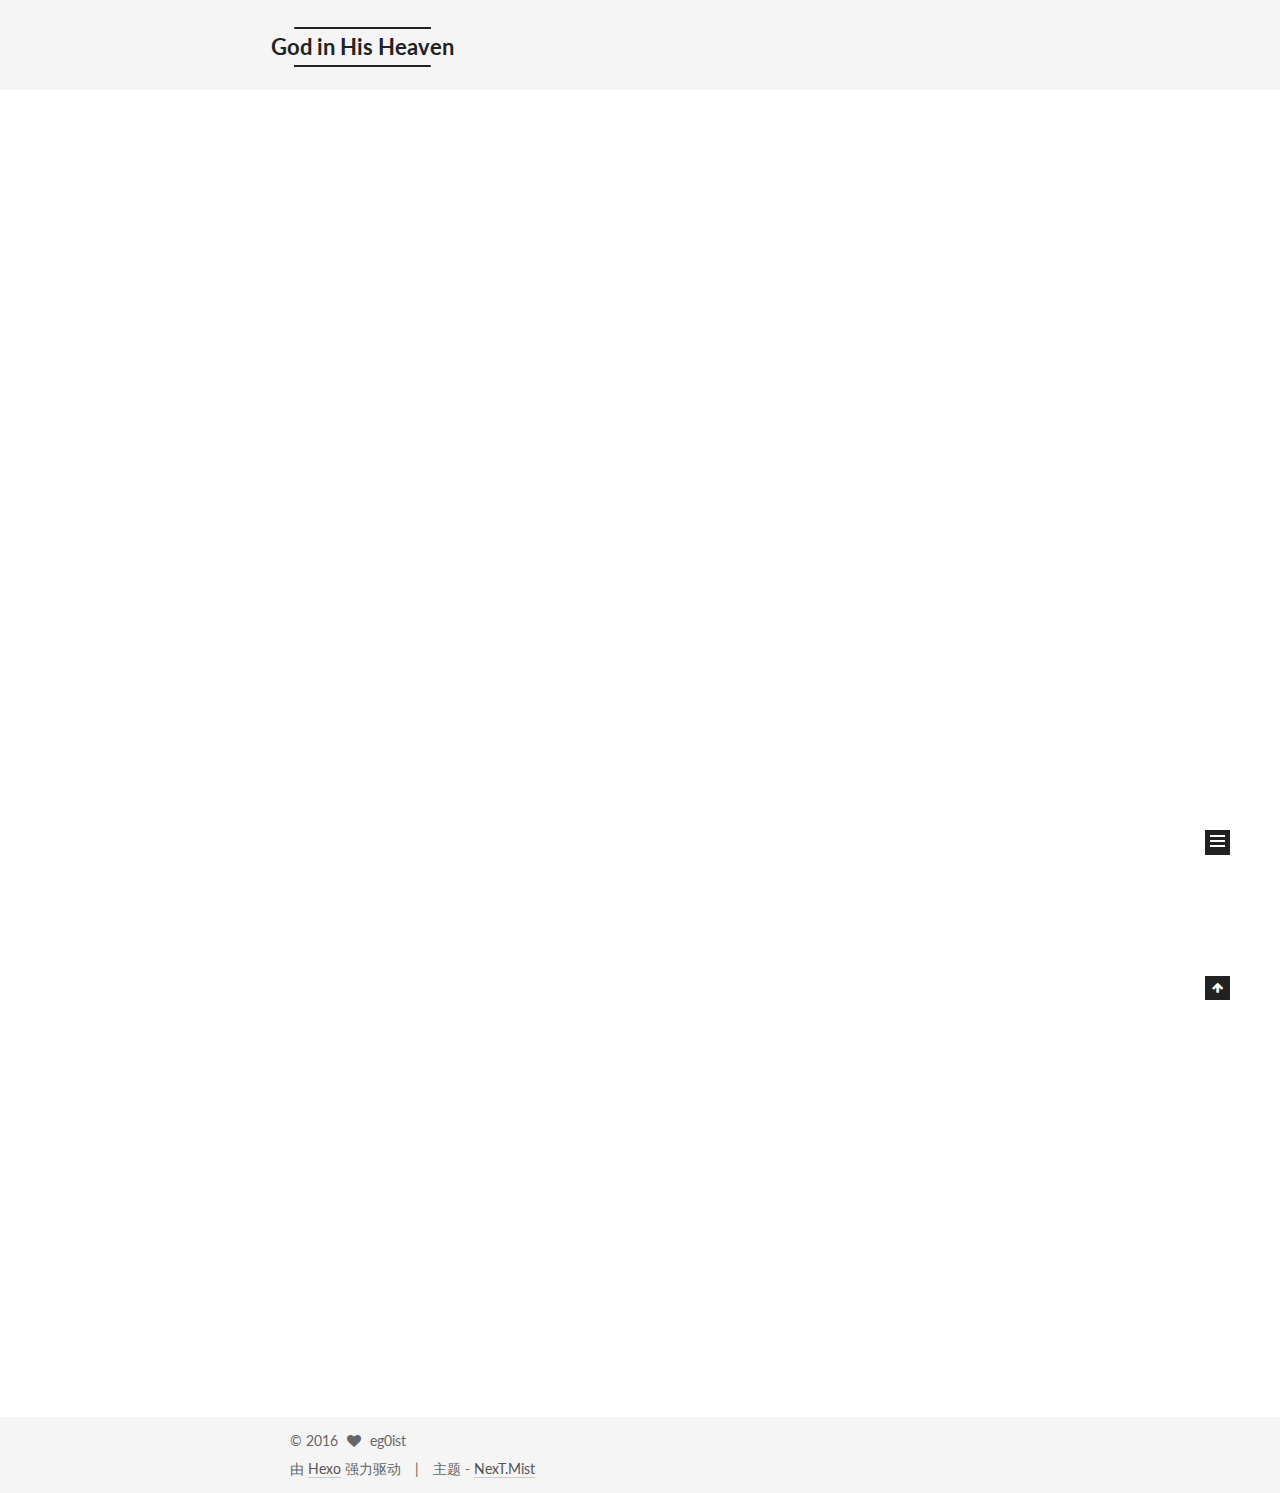
==== commit ca1845fa: "Site updated: 2016-05-18 02:01:53" ====
--- a/index.html
+++ b/index.html
@@ -5,7 +5,7 @@
   
 
 
-<html class="theme-next muse use-motion">
+<html class="theme-next mist use-motion">
 <head>
   <meta charset="UTF-8"/>
 <meta http-equiv="X-UA-Compatible" content="IE=edge,chrome=1" />
@@ -68,7 +68,7 @@
 <link href="/css/main.css?v=5.0.1" rel="stylesheet" type="text/css" />
 
 
-  <meta name="keywords" content="Hexo, NexT" />
+  <meta name="keywords" content="What, F*ck" />
 
 
 
@@ -86,12 +86,12 @@
 
 <meta name="description" content="hello world">
 <meta property="og:type" content="website">
-<meta property="og:title" content="god_ni_his_heaven">
+<meta property="og:title" content="God in His Heaven">
 <meta property="og:url" content="http://yoursite.com/index.html">
-<meta property="og:site_name" content="god_ni_his_heaven">
+<meta property="og:site_name" content="God in His Heaven">
 <meta property="og:description" content="hello world">
 <meta name="twitter:card" content="summary">
-<meta name="twitter:title" content="god_ni_his_heaven">
+<meta name="twitter:title" content="God in His Heaven">
 <meta name="twitter:description" content="hello world">
 
 
@@ -99,21 +99,21 @@
 <script type="text/javascript" id="hexo.configuration">
   var NexT = window.NexT || {};
   var CONFIG = {
-    scheme: 'Muse',
-    sidebar: {"position":"left","display":"post"},
+    scheme: 'Mist',
+    sidebar: {"position":"left","display":"hide"},
     fancybox: true,
     motion: true,
     duoshuo: {
       userId: 0,
-      author: 'Author'
+      author: '博主'
     }
   };
 </script>
 
-  <title> god_ni_his_heaven </title>
+  <title> God in His Heaven </title>
 </head>
 
-<body itemscope itemtype="http://schema.org/WebPage" lang="chinese">
+<body itemscope itemtype="http://schema.org/WebPage" lang="zh-Hans">
 
   
 
@@ -143,7 +143,7 @@
   <div class="custom-logo-site-title">
     <a href="/"  class="brand" rel="start">
       <span class="logo-line-before"><i></i></span>
-      <span class="site-title">god_ni_his_heaven</span>
+      <span class="site-title">God in His Heaven</span>
       <span class="logo-line-after"><i></i></span>
     </a>
   </div>
@@ -170,17 +170,27 @@
             
               <i class="menu-item-icon fa fa-fw fa-home"></i> <br />
             
-            Startseite
+            首页
           </a>
         </li>
       
         
+        <li class="menu-item menu-item-about">
+          <a href="/about" rel="section">
+            
+              <i class="menu-item-icon fa fa-fw fa-user"></i> <br />
+            
+            关于
+          </a>
+        </li>
+      
+        
         <li class="menu-item menu-item-archives">
           <a href="/archives" rel="section">
             
               <i class="menu-item-icon fa fa-fw fa-archive"></i> <br />
             
-            Archiv
+            归档
           </a>
         </li>
       
@@ -190,7 +200,7 @@
             
               <i class="menu-item-icon fa fa-fw fa-tags"></i> <br />
             
-            Tags
+            标签
           </a>
         </li>
       
@@ -246,7 +256,7 @@
             <span class="post-meta-item-icon">
               <i class="fa fa-calendar-o"></i>
             </span>
-            <span class="post-meta-item-text">Veröffentlicht am</span>
+            <span class="post-meta-item-text">发表于</span>
             <time itemprop="dateCreated" datetime="2016-05-16T13:38:10+08:00" content="2016-05-16">
               2016-05-16
             </time>
@@ -339,7 +349,7 @@
             <span class="post-meta-item-icon">
               <i class="fa fa-calendar-o"></i>
             </span>
-            <span class="post-meta-item-text">Veröffentlicht am</span>
+            <span class="post-meta-item-text">发表于</span>
             <time itemprop="dateCreated" datetime="2016-05-16T13:32:53+08:00" content="2016-05-16">
               2016-05-16
             </time>
@@ -449,7 +459,7 @@
           <div class="site-state-item site-state-posts">
             <a href="/archives">
               <span class="site-state-item-count">2</span>
-              <span class="site-state-item-name">Artikel</span>
+              <span class="site-state-item-name">日志</span>
             </a>
           </div>
 
@@ -496,13 +506,13 @@
 </div>
 
 <div class="powered-by">
-  Erstellt mit  <a class="theme-link" href="http://hexo.io">Hexo</a>
+  由 <a class="theme-link" href="http://hexo.io">Hexo</a> 强力驱动
 </div>
 
 <div class="theme-info">
-  Theme -
+  主题 -
   <a class="theme-link" href="https://github.com/iissnan/hexo-theme-next">
-    NexT.Muse
+    NexT.Mist
   </a>
 </div>
 
--- a/css/main.css
+++ b/css/main.css
@@ -226,51 +226,51 @@
   margin: 20px 0 15px;
 }
 h1 {
+  font-size: 24px;
+}
+@media (max-width: 767px) {
+  h1 {
+    font-size: 20px;
+  }
+}
+h2 {
   font-size: 22px;
 }
 @media (max-width: 767px) {
-  h1 {
+  h2 {
     font-size: 18px;
   }
 }
-h2 {
+h3 {
   font-size: 20px;
 }
 @media (max-width: 767px) {
-  h2 {
+  h3 {
     font-size: 16px;
   }
 }
-h3 {
+h4 {
   font-size: 18px;
 }
 @media (max-width: 767px) {
-  h3 {
+  h4 {
     font-size: 14px;
   }
 }
-h4 {
+h5 {
   font-size: 16px;
 }
 @media (max-width: 767px) {
-  h4 {
+  h5 {
     font-size: 12px;
   }
 }
-h5 {
+h6 {
   font-size: 14px;
 }
 @media (max-width: 767px) {
-  h5 {
+  h6 {
     font-size: 10px;
-  }
-}
-h6 {
-  font-size: 12px;
-}
-@media (max-width: 767px) {
-  h6 {
-    font-size: 8px;
   }
 }
 p {
@@ -880,7 +880,7 @@
 }
 .site-meta {
   margin: 0;
-  text-align: center;
+  text-align: left;
 }
 @media (max-width: 767px) {
   .site-meta {
@@ -891,12 +891,12 @@
   position: relative;
   display: inline-block;
   padding: 0 40px;
-  color: #fff;
+  color: #222;
   background: #222;
   border-bottom: none;
 }
 .brand:hover {
-  color: #fff;
+  color: #222;
 }
 .logo {
   display: inline-block;
@@ -1110,7 +1110,7 @@
 .posts-collapse {
   position: relative;
   z-index: 1010;
-  margin-left: 55px;
+  margin-left: 0;
 }
 .posts-collapse::after {
   content: " ";
@@ -1308,9 +1308,9 @@
   margin-top: 50px;
 }
 .post-more-link .btn {
-  color: #fff;
+  color: #555;
   font-size: 14px;
-  background: #222;
+  background: transparent;
   border-radius: 0;
   line-height: 2;
 }
@@ -1548,7 +1548,7 @@
   width: 4px;
   height: 4px;
   border-radius: 50%;
-  background: #74ffd9;
+  background: #13da04;
 }
 .links-of-blogroll {
   font-size: 13px;
@@ -2110,73 +2110,318 @@
 .page-post-detail .comments {
   overflow: hidden;
 }
-@media (max-width: 767px) {
-  .header-inner,
-  .container .main-inner,
+h1,
+h2,
+h3,
+h4,
+h5,
+h6 {
+  margin: 20px 0 10px;
+}
+p {
+  margin: 0 0 25px 0;
+}
+a {
+  border-bottom-color: #ccc;
+}
+hr {
+  margin: 20px 0;
+  height: 2px;
+}
+.main-inner {
+  margin-top: 80px;
+}
+.header {
+  background: #f5f5f5;
+}
+.header-inner {
+  padding: 25px 0 20px;
+}
+.header-inner:before,
+.header-inner:after {
+  content: " ";
+  display: table;
+}
+.header-inner:after {
+  clear: both;
+}
+@media (max-width: 767px) {
+  .header-inner {
+    width: auto;
+    margin-bottom: 50px;
+    padding: 10px;
+  }
+}
+.site-meta {
+  float: left;
+  margin-left: -20px;
+  line-height: normal;
+}
+@media (max-width: 767px) {
+  .site-meta {
+    margin-left: 10px;
+  }
+}
+.site-meta .brand {
+  padding: 2px 1px;
+  background: none;
+}
+@media (max-width: 767px) {
+  .site-meta .brand {
+    display: block;
+  }
+}
+.site-meta .logo {
+  display: none;
+}
+.site-meta .site-title {
+  font-size: 22px;
+  font-weight: bolder;
+}
+@media (max-width: 767px) {
+  .site-meta .site-title {
+    line-height: 34px;
+  }
+}
+.logo-line-before,
+.logo-line-after {
+  display: block;
+  overflow: hidden;
+  margin: 0 auto;
+  width: 75%;
+}
+@media (max-width: 767px) {
+  .logo-line-before,
+  .logo-line-after {
+    display: none;
+  }
+}
+.logo-line-before i,
+.logo-line-after i {
+  position: relative;
+  display: block;
+  height: 2px;
+  background: #222;
+}
+@media (max-width: 767px) {
+  .logo-line-before i,
+  .logo-line-after i {
+    height: 3px;
+  }
+}
+.use-motion .logo-line-before i {
+  left: -100%;
+}
+.use-motion .logo-line-after i {
+  right: -100%;
+}
+.site-subtitle {
+  display: none;
+}
+.site-nav-toggle {
+  position: static;
+  float: right;
+}
+.menu {
+  float: right;
+  margin: 8px 0 0 0;
+}
+@media (max-width: 767px) {
+  .menu {
+    margin: 20px 0 0 0;
+    padding: 0;
+  }
+}
+.menu br {
+  display: none;
+}
+.menu .menu-item {
+  margin: 0;
+}
+@media (max-width: 767px) {
+  .menu .menu-item {
+    display: block;
+  }
+}
+.menu .menu-item a {
+  padding: 0 10px;
+  background: none;
+  border: none;
+  border-radius: 2px;
+  transition-property: background;
+}
+@media (max-width: 767px) {
+  .menu .menu-item a {
+    text-align: left;
+  }
+}
+.menu .menu-item a:hover {
+  background: #e1e1e1;
+}
+.menu a::before {
+  display: none;
+}
+@media (max-width: 767px) {
+  .menu a::before {
+    display: block;
+  }
+}
+@media (max-width: 767px) {
+  .menu {
+    float: none;
+  }
+}
+.site-search form {
+  display: none;
+}
+.posts-expand {
+  padding-top: 0;
+}
+.posts-expand .post-title,
+.posts-expand .post-meta {
+  text-align: left;
+}
+@media (max-width: 767px) {
+  .posts-expand .post-title,
+  .posts-expand .post-meta {
+    text-align: center;
+  }
+}
+.posts-expand .post-eof {
+  display: none;
+}
+.posts-expand .post {
+  margin-top: 120px;
+}
+.posts-expand .post:first-child {
+  margin-top: 0;
+}
+.posts-expand .post-meta {
+  margin-top: 5px;
+  margin-bottom: 20px;
+}
+.posts-expand .post-title {
+  position: relative;
+  font-size: 26px;
+  font-weight: 400;
+}
+@media (max-width: 767px) {
+  .posts-expand .post-title {
+    font-size: 20px;
+  }
+}
+@media (min-width: 1600px) {
+  .posts-expand .post-title {
+    font-size: 26px;
+  }
+}
+.posts-expand .post-title:hover:before {
+  background: #222;
+}
+.posts-expand .post-body img {
+  margin: 0;
+}
+.posts-expand .post-tags {
+  text-align: left;
+}
+.posts-expand .post-tags a {
+  padding: 1px 5px;
+  background: #f5f5f5;
+  border-bottom: none;
+}
+.posts-expand .post-tags a:hover {
+  background: #ccc;
+}
+.posts-expand .post-nav {
+  margin-top: 40px;
+}
+.post-more-link {
+  margin-top: 20px;
+  text-align: left;
+}
+.post-more-link a {
+  padding: 0;
+  font-size: 14px;
+  color: #666;
+  background: none;
+  border: none;
+  border-bottom: 2px solid #666;
+  transition-property: border;
+}
+@media (max-width: 767px) {
+  .post-more-link a {
+    font-size: 12px;
+  }
+}
+@media (min-width: 1600px) {
+  .post-more-link a {
+    font-size: 16px;
+  }
+}
+.post-more-link a:hover {
+  border-bottom-color: #222;
+}
+.links-of-blogroll-inline .links-of-blogroll-item {
+  display: inline-block;
+}
+.btn {
+  padding: 0 10px;
+  border-width: 2px;
+  border-radius: 0;
+}
+.headband {
+  display: none;
+}
+.site-search {
+  position: relative;
+  float: right;
+  margin-top: 5px;
+  padding-top: 3px;
+}
+@media (max-width: 767px) {
+  .site-search {
+    float: none;
+    padding: 0 10px;
+  }
+}
+@media (max-width: 767px) {
+  .container .main-inner {
+    width: auto;
+  }
+}
+.page-post-detail .post-title,
+.page-post-detail .post-meta {
+  text-align: center;
+}
+.page-post-detail .post-title:before {
+  display: none;
+}
+.page-post-detail .post-meta {
+  margin-bottom: 60px;
+}
+.pagination {
+  margin: 120px 0 0;
+  text-align: left;
+}
+@media (max-width: 767px) {
+  .pagination {
+    margin: 80px 10px 0;
+    text-align: center;
+  }
+}
+.footer {
+  margin-top: 80px;
+  padding: 10px 0;
+  background: #f5f5f5;
+  color: #666;
+}
+.footer-inner {
+  margin: 0 auto;
+  text-align: left;
+}
+@media (max-width: 767px) {
   .footer-inner {
     width: auto;
-  }
-}
-.custom-logo .site-meta-headline {
-  text-align: center;
-}
-.custom-logo .brand {
-  background: none;
-}
-.custom-logo .site-title {
-  margin: 10px auto 0;
-  font-size: 24px;
-  color: #222;
-}
-.custom-logo .site-title a {
-  border: none;
-}
-.custom-logo-image {
-  margin: 0 auto;
-  padding: 5px;
-  max-width: 150px;
-  background: #fff;
-}
-@media (max-width: 767px) {
-  .site-nav {
-    position: absolute;
-    left: 0;
-    top: 52px;
-    margin: 0;
-    width: 100%;
-    padding: 0;
-    background: #fff;
-    border-bottom: 1px solid #ddd;
-  }
-}
-@media (max-width: 767px) {
-  .menu {
-    text-align: left;
-  }
-}
-@media (max-width: 767px) {
-  .menu .menu-item {
-    display: block;
-    margin: 0 10px;
-    vertical-align: top;
-  }
-}
-@media (max-width: 767px) {
-  .menu .menu-item br {
-    display: none;
-  }
-}
-@media (max-width: 767px) {
-  .menu .menu-item a {
-    padding: 5px 10px;
-  }
-}
-.menu .menu-item .fa {
-  margin-right: 0;
-}
-.site-search form {
-  display: none;
-}
-.links-of-blogroll-inline .links-of-blogroll-item {
-  display: inline-block;
-}
+    text-align: center;
+  }
+}
